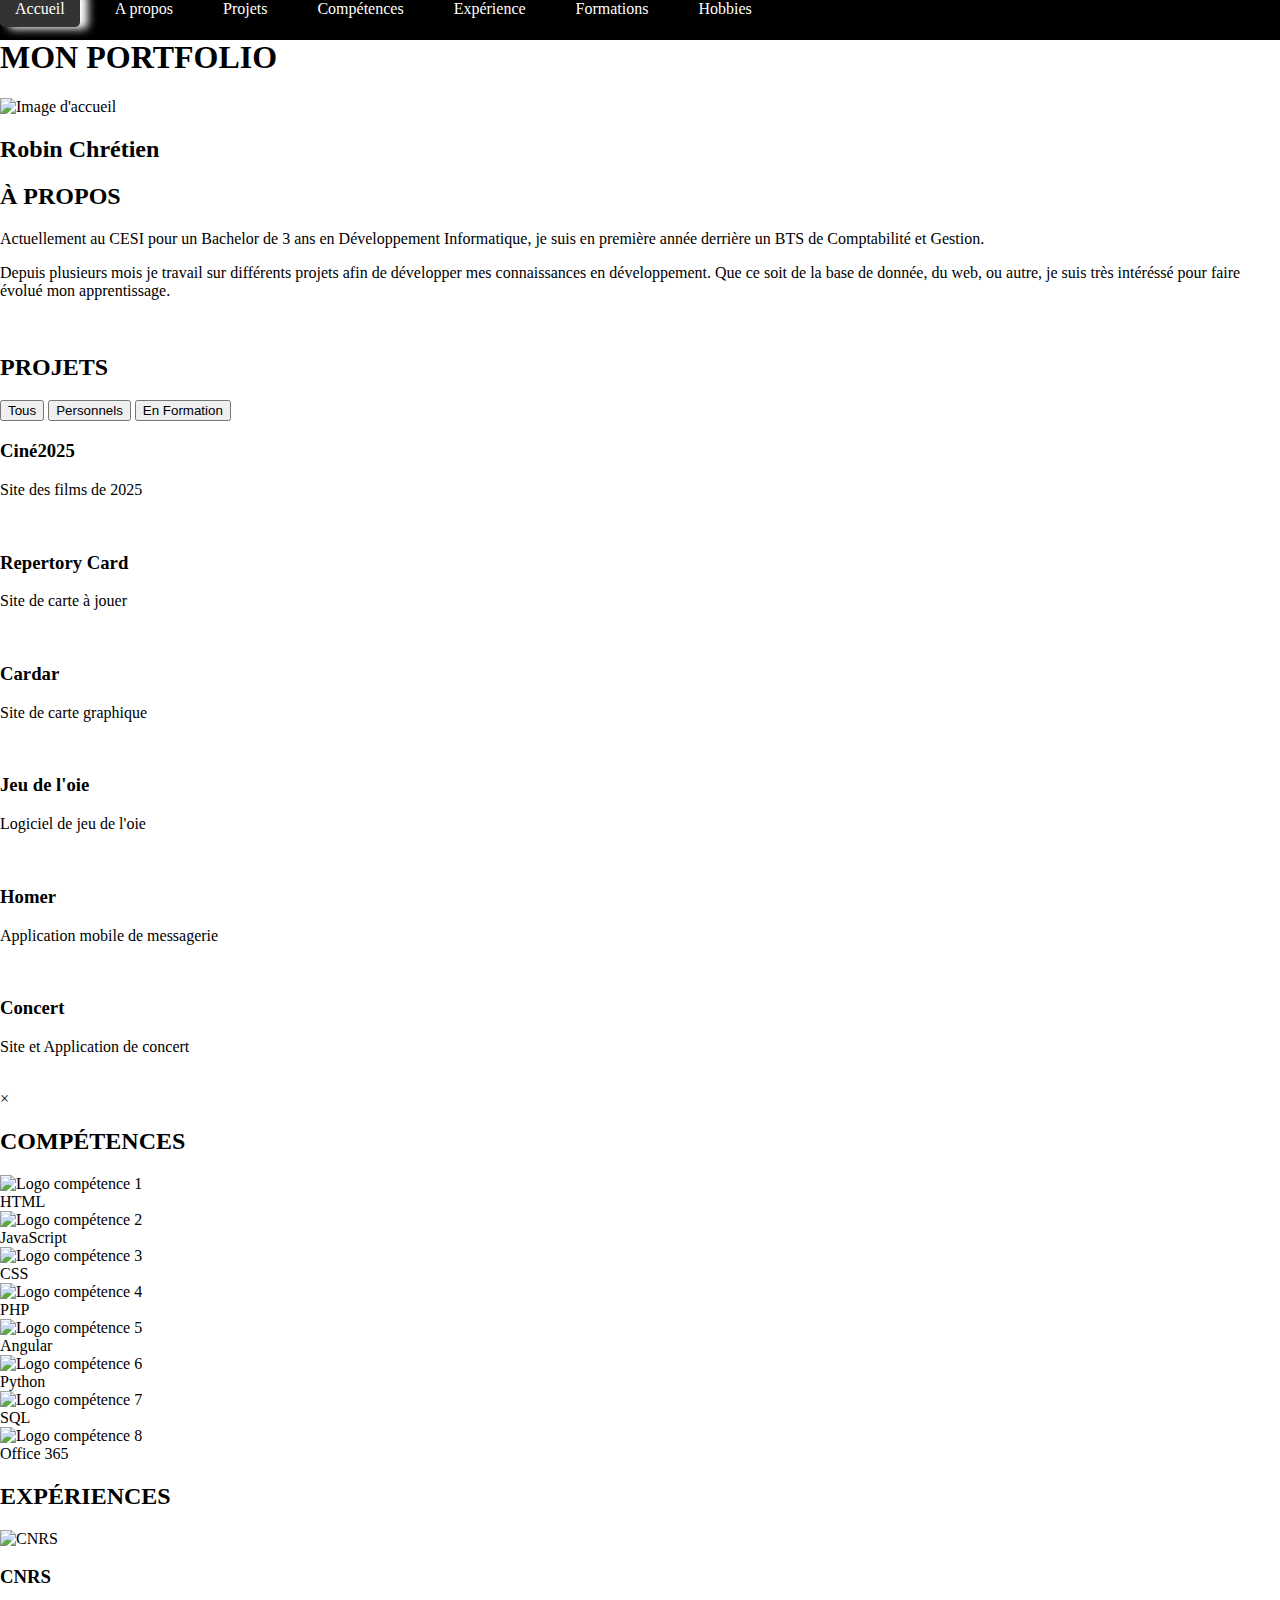
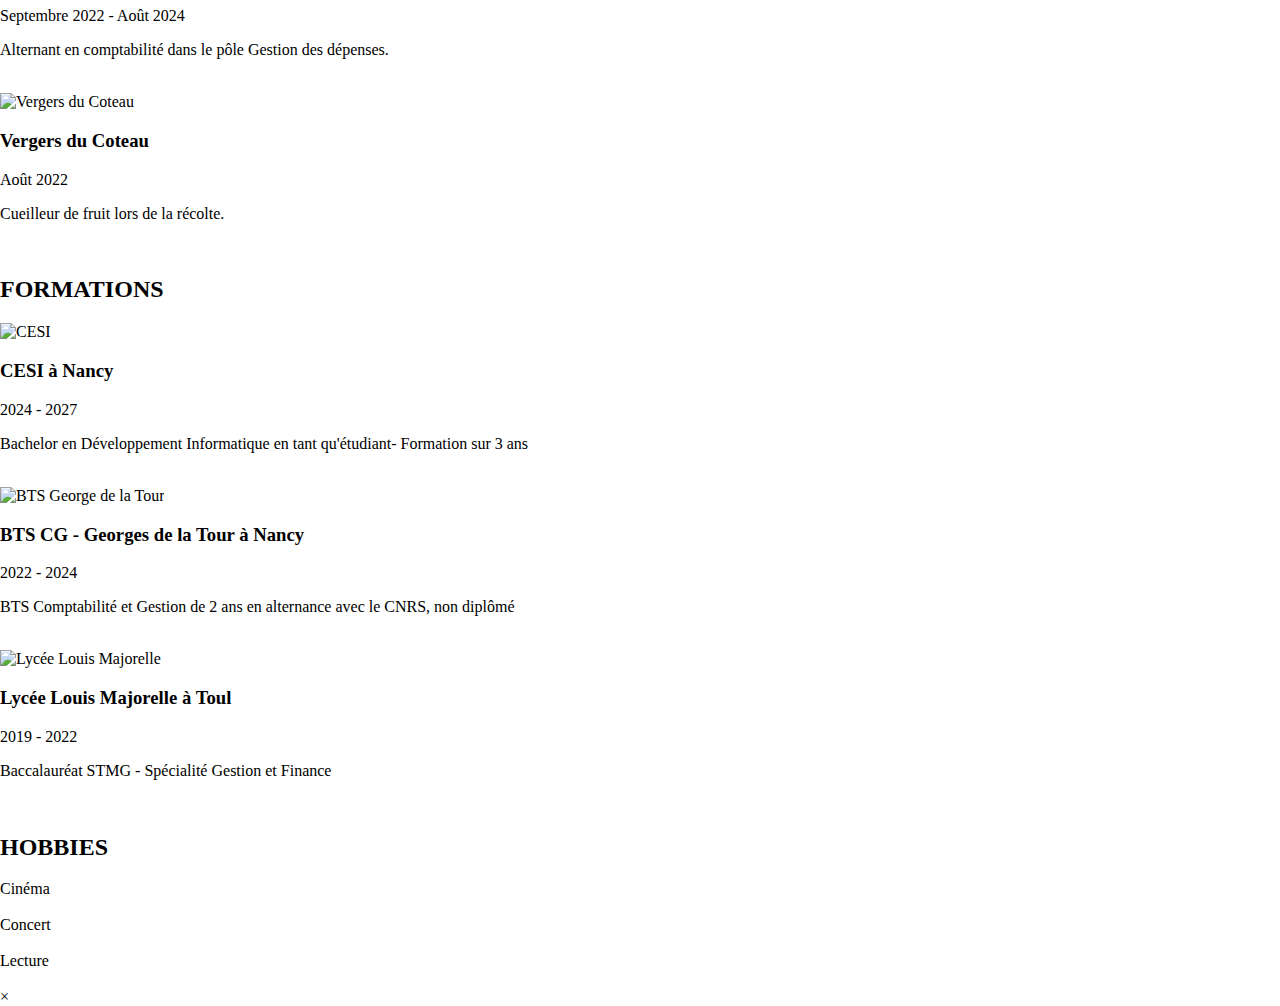
==== index.html @ ed2e54e8 "tentative de changement d'organisation" ====
<!DOCTYPE html>
<html>
<head>
  <title>Mon Portfolio</title>
  <link rel="stylesheet" href="Accueil.css">
  <link rel="preconnect" href="https://fonts.googleapis.com">
  <link rel="preconnect" href="https://fonts.gstatic.com" crossorigin>
  <link href="https://fonts.googleapis.com/css2?family=Sigmar&display=swap" rel="stylesheet">
  <link href="https://fonts.googleapis.com/css2?family=Dancing+Script:wght@400..700&family=Sigmar&display=swap" rel="stylesheet">
  <meta name="viewport" content="width=device-width, initial-scale=1.0">
</head>
<body>
  <div id="menuToggleButton">
    <img src="menu-icon.png" alt="Menu">
  </div>

  <nav class="menu">
    <ul class="menuNavigation">
      <li><a href="#accueil">Accueil</a></li>
      <li><a href="#apropos">A propos</a></li>
      <li><a href="#projets">Projets</a></li>
      <li><a href="#competences">Compétences</a></li>
      <li><a href="#experience">Expérience</a></li>
      <li><a href="#formations">Formations</a></li>
      <li><a href="#hobbies">Hobbies</a></li>
    </ul>
  </nav>

  <main>
    <!-- Section Accueil -->
    <section id="accueil" class="section-accueil">
      <div class="titre-section">
        <h1>MON PORTFOLIO</h1>
      </div>
      
      <div class="accueil-image-container">
        <img src="Accueilimage.jpg" alt="Image d'accueil" class="accueil-image">
      </div>
      
      <div class="accueil-nom">
        <h2>Robin Chrétien</h2>
      </div>
    </section>
    
    <div class="separateur"></div>

    <!-- Section À propos -->
    <section id="apropos" class="section-apropos">
      <div class="titre-section">
        <h2>À PROPOS</h2>
      </div>
      
      <div class="texte-presentation">
        <p>Actuellement au CESI pour un <span class="highlight">Bachelor de 3 ans en Développement Informatique</span>, je suis en première année derrière un BTS de Comptabilité et Gestion.</p>
        <p>Depuis plusieurs mois je travail sur différents projets afin de développer mes connaissances en développement. Que ce soit de la <span class="highlight">base de donnée, du web, ou autre</span>, je suis très intéréssé pour faire évolué mon apprentissage.</p>
      </div>
      
      <div class="boutons-container">
        <a href="CV_Robin_Chretien.pdf" class="bouton-action" target="_blank">Ouvir mon CV</a>
        <a href="https://www.linkedin.com/search/results/all/?fetchDeterministicClustersOnly=true&heroEntityKey=urn%3Ali%3Afsd_profile%3AACoAAEwbOx8BRAahkwp3pZ0SQIjGEGWv2br96fs&keywords=robin%20chretien&origin=RICH_QUERY_SUGGESTION&position=0&searchId=093dc2f8-5d32-4a95-a12c-59fcc0350b64&sid=*u)&spellCorrectionEnabled=false" class="bouton-action" target="_blank">LinkedIn</a>
        <a href="mailto:robin.chretien05@gmail.com" class="bouton-action">Envoyer un mail</a>
      </div>
    </section>

    <!-- Section Projets -->
    <section id="projets" class="section-projets">
      <div class="separateur"></div>
      
      <div class="titre-section">
        <h2>PROJETS</h2>
      </div>
      
      <div class="filtres-projets">
        <button class="filtre-btn active" data-filtre="tous">Tous</button>
        <button class="filtre-btn" data-filtre="personnels">Personnels</button>
        <button class="filtre-btn" data-filtre="formation">En Formation</button>
      </div>
      
      <div class="projets-container">
        <!-- Projet 1 - Personnel -->
        <div class="projets" data-type="personnels">
          <h3>Ciné2025</h3>
          <p>Site des films de 2025</p>
          <a href="#" class="voir-plus" data-projet="projet1">Voir plus <span class="fleche">→</span></a>
        </div>
        
        <!-- Projet 2 - Personnel -->
        <div class="projets" data-type="personnels">
          <h3>Repertory Card</h3>
          <p>Site de carte à jouer</p>
          <a href="#" class="voir-plus" data-projet="projet2">Voir plus <span class="fleche">→</span></a>
        </div>
        
        <!-- Projet 3 - Formation -->
        <div class="projets" data-type="formation">
          <h3>Cardar</h3>
          <p>Site de carte graphique</p>
          <a href="#" class="voir-plus" data-projet="projet3">Voir plus <span class="fleche">→</span></a>
        </div>
        
        <!-- Projet 4 - Formation -->
        <div class="projets" data-type="formation">
          <h3>Jeu de l'oie</h3>
          <p>Logiciel de jeu de l'oie</p>
          <a href="#" class="voir-plus" data-projet="projet4">Voir plus <span class="fleche">→</span></a>
        </div>
        
        <!-- Projet 5 - Formation -->
        <div class="projets" data-type="formation">
          <h3>Homer</h3>
          <p>Application mobile de messagerie</p>
          <a href="#" class="voir-plus" data-projet="projet5">Voir plus <span class="fleche">→</span></a>
        </div>

        <!-- Projet 6 - Formation -->
        <div class="projets" data-type="formation">
          <h3>Concert</h3>
          <p>Site et Application de concert</p>
          <a href="#" class="voir-plus" data-projet="projet6">Voir plus <span class="fleche">→</span></a>
        </div>

      </div>

      <!-- Modal pour les détails des projets -->
      <div id="projet-modal" class="modal">
        <div class="modal-content">
          <span class="close-modal">&times;</span>
          <div id="projet-details">
            <!-- Le contenu sera injecté dynamiquement par JavaScript -->
          </div>
        </div>
      </div>
    </section>
    
    <!-- Section Compétences -->
    <section id="competences" class="section-competences">
      <div class="separateur"></div>
      
      <div class="titre-section">
        <h2>COMPÉTENCES</h2>
      </div>
      
      <div class="competences-container">
        <div class="competences-grid">
          <!-- Première ligne -->
          <div class="competence-item">
            <div class="competence-logo">
              <!-- Image à remplacer -->
              <img src="HTML.png" alt="Logo compétence 1">
            </div>
            <div class="competence-titre">HTML</div>
          </div>
          
          <div class="competence-item">
            <div class="competence-logo">
              <!-- Image à remplacer -->
              <img src="JavaScript.png" alt="Logo compétence 2">
            </div>
            <div class="competence-titre">JavaScript</div>
          </div>
          
          <div class="competence-item">
            <div class="competence-logo">
              <!-- Image à remplacer -->
              <img src="CSS.png" alt="Logo compétence 3">
            </div>
            <div class="competence-titre">CSS</div>
          </div>
          
          <div class="competence-item">
            <div class="competence-logo">
              <!-- Image à remplacer -->
              <img src="PHP.png" alt="Logo compétence 4">
            </div>
            <div class="competence-titre">PHP</div>
          </div>
          
          <!-- Deuxième ligne -->
          <div class="competence-item">
            <div class="competence-logo">
              <!-- Image à remplacer -->
              <img src="Angular.png" alt="Logo compétence 5">
            </div>
            <div class="competence-titre">Angular</div>
          </div>
          
          <div class="competence-item">
            <div class="competence-logo">
              <!-- Image à remplacer -->
              <img src="Python.png" alt="Logo compétence 6">
            </div>
            <div class="competence-titre">Python</div>
          </div>
          
          <div class="competence-item">
            <div class="competence-logo">
              <!-- Image à remplacer -->
              <img src="SQL.png" alt="Logo compétence 7">
            </div>
            <div class="competence-titre">SQL</div>
          </div>
          
          <div class="competence-item">
            <div class="competence-logo">
              <!-- Image à remplacer -->
              <img src="Office365.png" alt="Logo compétence 8">
            </div>
            <div class="competence-titre">Office 365</div>
          </div>
        </div>
      </div>
    </section>
    
    <!-- Section Expériences -->
    <section id="experience" class="section-experience">
      <div class="separateur"></div>
      
      <div class="titre-section">
        <h2>EXPÉRIENCES</h2>
      </div>
      
      <div class="experiences-container">
        <!-- Expérience 1 - CNRS -->
        <div class="experience-card">
          <div class="experience-image">
            <img src="CNRS.jpg" alt="CNRS">
          </div>
          <div class="experience-content">
            <h3>CNRS</h3>
            <p class="experience-date">Septembre 2022 - Août 2024</p>
            <p class="experience-description">Alternant en comptabilité dans le pôle Gestion des dépenses.</p>
            <a href="https://www.cnrs.fr/" class="experience-link" target="_blank">Lien</a>
          </div>
        </div>
        
        <!-- Expérience 2 - Vergers du Coteau -->
        <div class="experience-card">
          <div class="experience-image">
            <img src="VergersDuCoteau.jpg" alt="Vergers du Coteau">
          </div>
          <div class="experience-content">
            <h3>Vergers du Coteau</h3>
            <p class="experience-date">Août 2022</p>
            <p class="experience-description">Cueilleur de fruit lors de la récolte.</p>
            <a href="https://vergers-du-coteau.fr/" class="experience-link" target="_blank">Lien</a>
          </div>
        </div>
      </div>
    </section>

    <!-- Section Formations -->
    <section id="formations" class="section-formations">
      <div class="separateur"></div>
      
      <div class="titre-section">
        <h2>FORMATIONS</h2>
      </div>
      
      <div class="formations-container">
        <!-- Formation 1 - CESI -->
        <div class="formation-card">
          <div class="formation-image">
            <img src="CESI.png" alt="CESI">
          </div>
          <div class="formation-content">
            <h3>CESI à Nancy</h3>
            <p class="formation-date">2024 - 2027</p>
            <p class="formation-description">Bachelor en Développement Informatique en tant qu'étudiant- Formation sur 3 ans</p>
            <a href="https://www.cesi.fr/" class="formation-link" target="_blank">Lien</a>
          </div>
        </div>
        
        <!-- Formation 2 - BTS George de la Tour -->
        <div class="formation-card">
          <div class="formation-image">
            <img src="BTSCG.png" alt="BTS George de la Tour">
          </div>
          <div class="formation-content">
            <h3>BTS CG - Georges de la Tour à Nancy</h3>
            <p class="formation-date">2022 - 2024</p>
            <p class="formation-description">BTS Comptabilité et Gestion de 2 ans en alternance avec le CNRS, non diplômé</p>
            <a href="https://www.georges-delatour-nancy.fr/" class="formation-link" target="_blank">Lien</a>
          </div>
        </div>
        
        <!-- Formation 3 - Lycée Louis Majorelle -->
        <div class="formation-card">
          <div class="formation-image">
            <img src="Lycée.jpg" alt="Lycée Louis Majorelle">
          </div>
          <div class="formation-content">
            <h3>Lycée Louis Majorelle à Toul</h3>
            <p class="formation-date">2019 - 2022</p>
            <p class="formation-description">Baccalauréat STMG - Spécialité Gestion et Finance</p>
            <a href="https://lyc-majorelle.monbureaunumerique.fr/" class="formation-link" target="_blank">Lien</a>
          </div>
        </div>
      </div>
    </section>
    
    <!-- Section Hobbies -->
    <section id="hobbies" class="section-hobbies">
      <div class="separateur"></div>
      
      <div class="titre-section">
        <h2>HOBBIES</h2>
      </div>
      
      <div class="hobbies-container">
        <!-- Hobby 1 - Cinéma -->
        <div class="hobby-card">
          <div class="hobby-title">Cinéma</div>
          <a href="#" class="voir-plus" data-hobby="cinema">Voir plus <span class="fleche">→</span></a>
        </div>
        
        <!-- Hobby 2 - Concert -->
        <div class="hobby-card">
          <div class="hobby-title">Concert</div>
          <a href="#" class="voir-plus" data-hobby="concert">Voir plus <span class="fleche">→</span></a>
        </div>
        
        <!-- Hobby 3 - Lecture -->
        <div class="hobby-card">
          <div class="hobby-title">Lecture</div>
          <a href="#" class="voir-plus" data-hobby="lecture">Voir plus <span class="fleche">→</span></a>
        </div>
      </div>
      
      <!-- Modal pour les détails des hobbies -->
      <div id="hobby-modal" class="modal">
        <div class="modal-content">
          <span class="close-modal">&times;</span>
          <div id="hobby-details">
            <!-- Le contenu sera injecté dynamiquement par JavaScript -->
          </div>
        </div>
      </div>
    </section>
  </main>

  <script>
    document.addEventListener('DOMContentLoaded', function() {
      // Menu toggle
      const menu = document.querySelector('.menu');
      const menuToggleButton = document.getElementById('menuToggleButton');
      const body = document.querySelector('body');
      const menuLinks = document.querySelectorAll('.menuNavigation a');

      // État initial - menu fermé sur mobile
      if (window.innerWidth <= 768) {
        menu.classList.add('collapsed');
        body.classList.add('menu-collapsed');
      }

      // Toggle du menu
      menuToggleButton.addEventListener('click', function() {
        menu.classList.toggle('collapsed');
        body.classList.toggle('menu-collapsed');
      });
      
      // Fermer le menu quand on clique sur un lien (uniquement sur mobile)
      menuLinks.forEach(link => {
        link.addEventListener('click', function() {
          if (window.innerWidth <= 768) {
            menu.classList.add('collapsed');
            body.classList.add('menu-collapsed');
          }
        });
      });
      
      // Fermer le menu quand on clique en dehors (uniquement sur mobile)
      document.addEventListener('click', function(event) {
        const isClickInsideMenu = menu.contains(event.target);
        const isClickOnButton = menuToggleButton.contains(event.target);
        
        if (!isClickInsideMenu && !isClickOnButton && !menu.classList.contains('collapsed') && window.innerWidth <= 768) {
          menu.classList.add('collapsed');
          body.classList.add('menu-collapsed');
        }
      });
      
      // Gestion de la taille de l'écran
      window.addEventListener('resize', function() {
        if (window.innerWidth <= 768) {
          // Sur mobile, garder le menu fermé par défaut
          menu.classList.add('collapsed');
          body.classList.add('menu-collapsed');
        } else {
          // Sur desktop, ouvrir le menu par défaut
          menu.classList.remove('collapsed');
          body.classList.remove('menu-collapsed');
        }
      });
      
      // Gestion des filtres de projets
      const filtresBtns = document.querySelectorAll('.filtre-btn');
      const projetCards = document.querySelectorAll('.projets');
      
      filtresBtns.forEach(btn => {
        btn.addEventListener('click', function() {
          // Retirer la classe active de tous les boutons
          filtresBtns.forEach(btn => btn.classList.remove('active'));
          
          // Ajouter la classe active au bouton cliqué
          this.classList.add('active');
          
          // Filtrer les projets
          const filtre = this.dataset.filtre;
          
          // Afficher/masquer les projets selon le filtre
          projetCards.forEach(card => {
            if (filtre === 'tous') {
              card.style.display = 'block';
            } else {
              if (card.dataset.type === filtre) {
                card.style.display = 'block';
              } else {
                card.style.display = 'none';
              }
            }
          });
        });
      });
      
      // Gestion de la modal pour les détails des projets
      const projetModal = document.getElementById('projet-modal');
      const projetDetails = document.getElementById('projet-details');
      const projetCloseModal = projetModal.querySelector('.close-modal');
      const voirPlusBtns = document.querySelectorAll('.voir-plus[data-projet]');
      
      // Données des projets
      const projetsData = {
        projet1: {
          titre: "Ciné2025",
          description: "Développement d'un site web sur les films les plus attendus de 2025.",
          date: "Janvier 2025 - Aujourd'hui",
          technologies: ["HTML", "CSS", "JavaScript"],
          taches: [
            "Développement d'un site avec HTML",
            "Mise en place du style du site avec CSS",
            "Utilisation des tableaux, formulaires, et barre de recherches en HTML et JS"
          ]
        },
        projet2: {
          titre: "Repertory Card",
          description: "Création d'un site web de référence pour cartes de collection.",
          date: "Fevrier 2025 - Aujourd'hui",
          technologies: ["Angular","HTML", "CSS", "JavaScript"],
          taches: [
            "Développement d'un site web en Angular",
            "Création de visuel de carte",
          ]
        },
        projet3: {
          titre: "Cardar",
          description: "Développement d'un site de référence de carte graphique.",
          date: "Décembre 2024 - Fevrier 2025",
          technologies: ["SQL","HTML", "CSS", "JavaScript", "NoteJS"],
          taches: [
            "Développement d'un site web avec HTML",
            "Intégration d'une base de donnée SSMS",
            "Récupération de données pour 3000 cartes graphiques",
            "Présentation du projet"
          ]
        },
        projet4: {
          titre: "Jeu de l'oie",
          description: "Création du jeu de l'oie en Python.",
          date: "Octobre 2024 - Décembre 2024",
          technologies: ["Python", "JSON"],
          taches: [
            "Développement d'un jeu Python",
            "Création d'un plateau de jeu avec Tkinter",
            "Intégration d'un algorithme",
            "Présentation du projet"
          ]
        },
        projet5: {
          titre: "Homer",
          description: "Création d'une application mobile de messagerie instantanée.",
          date: "Décembre 2024 - Aujourd'hui",
          technologies: ["Flutter", "PHP", "Python", "TypeScript", "Slim Framework", "Hono"],
          taches: [
            "Conception d'une application mobile",
            "Développement du Back-End et du Front-End",
            "Mise en place de schémas d'analyse",
            "Organisation du groupe du projet et Présentation"
          ]
        },
        projet6: {
          titre: "Concert",
          description: "Création d'un site web et d'une application mobile de communication sur les concerts.",
          date: "Décembre 2024 - Aujourd'hui",
          technologies: ["Flutter", "PHP", "Python", "TypeScript", "Slim Framework", "Hono"],
          taches: [
            "Création d'un site web",
            "Conception d'une application mobile",
            "Développement du Back-End et du Front-End",
            "Mise en place de schémas d'analyse",
            "Organisation du groupe du projet et Présentation"
          ]
        }
      };
      
      // Ouvrir la modal avec les détails du projet
      voirPlusBtns.forEach(btn => {
        btn.addEventListener('click', function(e) {
          e.preventDefault();
          const projetId = this.dataset.projet;
          const projet = projetsData[projetId];
          
          if (projet) {
            // Construire le contenu HTML pour les détails du projet
            let technologiesHTML = '';
            projet.technologies.forEach(tech => {
              technologiesHTML += `<span>${tech}</span>`;
            });
            
            let tachesHTML = '<ul>';
            projet.taches.forEach(tache => {
              tachesHTML += `<li>${tache}</li>`;
            });
            tachesHTML += '</ul>';
            
            // Injecter le HTML dans la modal
            projetDetails.innerHTML = `
              <h3>${projet.titre}</h3>
              <p class="projet-date">${projet.date}</p>
              <p class="projet-description">${projet.description}</p>
              <h4>Tâches réalisées:</h4>
              ${tachesHTML}
              <div class="projet-technologies">
                <h4>Technologies utilisées:</h4>
                ${technologiesHTML}
              </div>
            `;
            
            // Afficher la modal
            projetModal.style.display = 'block';
          }
        });
      });
      
      // Fermer la modal des projets
      projetCloseModal.addEventListener('click', function() {
        projetModal.style.display = 'none';
      });
      
      // Gestion de la modal pour les détails des hobbies
      const hobbyModal = document.getElementById('hobby-modal');
      const hobbyDetails = document.getElementById('hobby-details');
      const hobbyCloseModal = hobbyModal.querySelector('.close-modal');
      const hobbyVoirPlusBtns = document.querySelectorAll('.voir-plus[data-hobby]');
      
      // Données des hobbies
      const hobbiesData = {
        cinema: {
          titre: "Cinéma",
          description: "Depuis petit, le cinéma a toujours été au cœur de ma vie et j'essaie toujours de mieux connaître cet endroit vaste.",
          favoris: [
            "Juré n°2 de Clint Eastwood",
            "Seven de David Fincher",
            "Bullet Train de David Leitch",
            "Once Upon a Time… in Hollywood de Quentin Tarantino",
            "Shutter Island de Martin Scorsese"
          ]
        },
        concert: {
          titre: "Concert",
          description: "Les concerts sont depuis peu ma source de liberté. Pouvoir voir et écouter de talentueux musiciens et chanteurs me fait vibrer.",
          favoris: [
            "Set It Off à Zurick en 2025",
            "Mass Hysteria à Nancy en 2024",
            "Julien Doré à Strasbourg en 2025",
            "Reaven à Maxéville en 2024",
            "Lenny Kravitz à Amneville en 2025"
          ]
        },
        lecture: {
          titre: "Lecture",
          description: "La lecture est quelque chose à part. C'est quelque chose de calme, reposant et en même temps débordant d'imagination, ce qui en fait un univers riche de mots très plaisant pour moi.",
          favoris: [
            "Je me manque de Adrien Vague à l'âme",
            "La ligne verte de Stephen King",
            "La planète des singes de Pierre Boulle",
            "Voyage au centre de la terre de Jules Verne",
            "Le Code de Cyrus North"
          ]
        }
      };
      
      // Ouvrir la modal avec les détails du hobby
      hobbyVoirPlusBtns.forEach(btn => {
        btn.addEventListener('click', function(e) {
          e.preventDefault();
          const hobbyId = this.dataset.hobby;
          const hobby = hobbiesData[hobbyId];
          
          if (hobby) {
            // Construire le contenu HTML pour les détails du hobby
            let favorisHTML = '<ul>';
            hobby.favoris.forEach(favori => {
              favorisHTML += `<li>${favori}</li>`;
            });
            favorisHTML += '</ul>';
            
            // Injecter le HTML dans la modal
            hobbyDetails.innerHTML = `
              <h3>${hobby.titre}</h3>
              <p class="hobby-description">${hobby.description}</p>
              <h4>Mes favoris:</h4>
              ${favorisHTML}
            `;
            
            // Afficher la modal
            hobbyModal.style.display = 'block';
          }
        });
      });
      
      // Fermer la modal des hobbies
      hobbyCloseModal.addEventListener('click', function() {
        hobbyModal.style.display = 'none';
      });
      
      // Fermer les modals si on clique en dehors du contenu
      window.addEventListener('click', function(e) {
        if (e.target === projetModal) {
          projetModal.style.display = 'none';
        }
        if (e.target === hobbyModal) {
          hobbyModal.style.display = 'none';
        }
      });
    });
  </script>

    <script>
        // Données du tableau

        var titleTable = ["Mois", "Jour", "Titre du film"]
        var data = [
        { "Mois": "Janvier", "Jour": "15", "Titre du film": "Wolf Man" },
        { "Mois": "Fevrier", "Jour": "12", "Titre du film": "Captain America: Brave New World" },
        { "Mois": "Mars", "Jour": "19", "Titre du film": "Blanche Neige" },
        { "Mois": "Avril", "Jour": "2", "Titre du film": "Minecraft, le film" },
        { "Mois": "Avril", "Jour": "16", "Titre du film": "Mickey 17" },
        { "Mois": "Avril", "Jour": "30", "Titre du film": "Thunderbolts" },
        { "Mois": "Mai", "Jour": "14", "Titre du film": "Destination Finale : Bloodlines" },
        { "Mois": "Mai", "Jour": "21", "Titre du film": "Lilo & Stitch" },
        { "Mois": "Mai", "Jour": "21", "Titre du film": "Mission Impossible : Dead Reckoning, partie 2" },
        { "Mois": "Mai", "Jour": "28", "Titre du film": "Karate Kid : Legends" },
        { "Mois": "Juin", "Jour": "4", "Titre du film": "Ballerina" },
        { "Mois": "Juin", "Jour": "11", "Titre du film": "Dragons" },
        { "Mois": "Juin", "Jour": "18", "Titre du film": "28 ans plus tard" },
        { "Mois": "Juin", "Jour": "18", "Titre du film": "Elio" },
        { "Mois": "Juillet", "Jour": "2", "Titre du film": "Jurassic World : Renaissance" },
        { "Mois": "Juillet", "Jour": "9", "Titre du film": "Superman" },
        { "Mois": "Juillet", "Jour": "16", "Titre du film": "Les Schtroumpfs" },
        { "Mois": "Juillet", "Jour": "23", "Titre du film": "Les Quatres Fantastiques" },
        { "Mois": "Juillet", "Jour": "23", "Titre du film": "Souviens-toi... l'été dernier" },
        { "Mois": "Octobre", "Jour": "1", "Titre du film": "Saw XI" },
        { "Mois": "Octobre", "Jour": "8", "Titre du film": "Tron : Ares" },
        { "Mois": "Octobre", "Jour": "22", "Titre du film": "Kaamelott - Deuxième volet (partie 1)" },
        { "Mois": "Novembre", "Jour": "5", "Titre du film": "Predator : Badlands" },
        { "Mois": "Novembre", "Jour": "12", "Titre du film": "Insaisissables 3" },
        { "Mois": "Novembre", "Jour": "19", "Titre du film": "The Running Man" },
        { "Mois": "Novembre", "Jour": "26", "Titre du film": "Zootopie 2" },
        { "Mois": "Novembre", "Jour": "26", "Titre du film": "Wicked Partie 2" },
        { "Mois": "Decembre", "Jour": "3", "Titre du film": "Five Nights at Freddy's 2" },
        { "Mois": "Decembre", "Jour": "17", "Titre du film": "Avatar : De feu et de cendre" },
        { "Mois": "Decembre", "Jour": "17", "Titre du film": "Bob l'éponge" }
    ];


        var table = new Table(titleTable, data);
        var searchTimeOut;

        document.getElementById("table").innerHTML 
        = table.consituteTable();

        document.getElementById("search").addEventListener("keyup", (event) => {

            if(clearTimeout(searchTimeOut));
            searchTimeOut = setTimeout(() => {
                console.log(event.target.value);
                let value = '';
                value = data.filter(value => value.nom.toLowerCase()
                .includes(event.target.value.toLowerCase()));

                if(value.length > 0){
                    table.setDataTable(value);
                    document.getElementById("table").innerHTML = table.consituteTable();
                }
            }, 500);
        })

    </script>
    
</body>
</html>
---- Accueil.css ----
.paragraphe{
    font-size:40px;
    color: purple
}

.containerFond{
    background-color: blue;
    border: 10px solid red;
    padding: 15px;
    margin-top: 50px;
}

body{
    margin: 0px;
    padding: 0px;
}

.menuNavigation {
    display: flex;
    list-style-type: none;
    padding: 0;
    margin: 0;
}

.menuNavigation li {
    margin-right: 20px;
}

.menuNavigation a {
    text-decoration: none;
    color: white;
    padding: 10px 15px;
    border-radius: 5px;
    transition: background-color 0.3s;
}

.menuNavigation a:hover {
    background-color: rgb(255, 255, 255, 0.2);
    box-shadow: white 8px 2px 8px 0;
}

.menu{
    position: fixed;
    background-color: rgb(125, 125, 125, 0.2);
    width:100%;
    height:40px;
    top: 0;
    transition: background-color 200ms linear;
}

.menu:hover{
    background-color: black;
}

a{
    text-decoration: none;
    color: white;
}

.texteBarre{
    text-align: center;
    border-bottom: 1px solid;
    line-height: 0.1px;
    width: 300px;
    margin-right: auto;
    margin-left: auto;
    padding-top: 50px;
}
nav > ul {
    display: flex;
    list-style-type: none;
}

nav > ul > li:first-child {
    color:red;
}

tr:nth-child(even){
    background-color: grey;
}

table {
    width: auto;
    max-width: 80%;
    margin: 0 auto;
    border-collapse: collapse;
    margin-bottom: 100px;
}


td, th {
    border: 1px solid black;
    padding: 8px;
}

td:nth-child(2) {
    text-align: center;
}

table td:nth-child(3) {
    max-width: 1000px;
    white-space: nowrap;
    overflow: hidden;
    text-overflow: ellipsis;
}
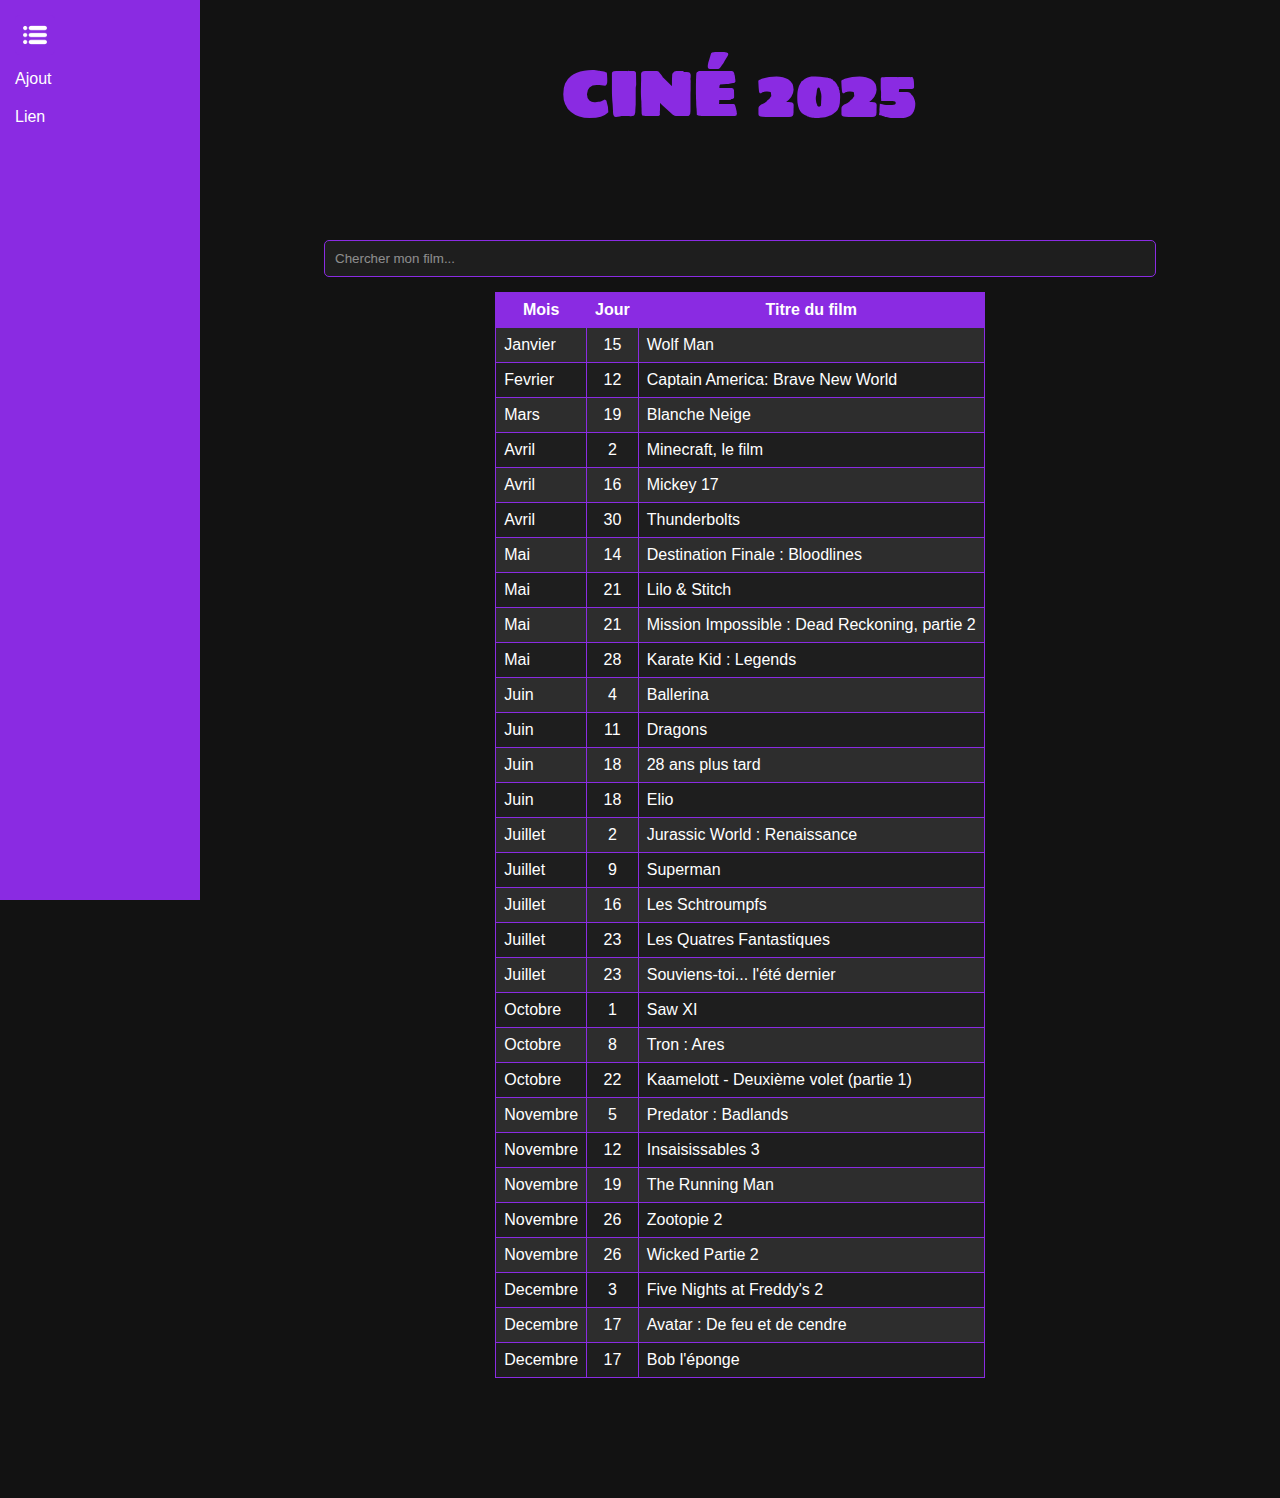
==== commit 5a18eb2a: "design et organisation" ====
--- a/index.html
+++ b/index.html
@@ -1,701 +1,99 @@
 <!DOCTYPE html>
-<html>
-<head>
-  <title>Mon Portfolio</title>
-  <link rel="stylesheet" href="Accueil.css">
-  <link rel="preconnect" href="https://fonts.googleapis.com">
-  <link rel="preconnect" href="https://fonts.gstatic.com" crossorigin>
-  <link href="https://fonts.googleapis.com/css2?family=Sigmar&display=swap" rel="stylesheet">
-  <link href="https://fonts.googleapis.com/css2?family=Dancing+Script:wght@400..700&family=Sigmar&display=swap" rel="stylesheet">
-  <meta name="viewport" content="width=device-width, initial-scale=1.0">
-</head>
-<body>
-  <div id="menuToggleButton">
-    <img src="menu-icon.png" alt="Menu">
-  </div>
+<html lang="fr">
+    <head>
+        <meta charset="utf-8">
+        <title>Accueil</title>
+        <link rel="stylesheet" href="./index.css">
+        <script src="Accueil.js"></script>
+        <link rel="preconnect" href="https://fonts.googleapis.com">
+        <link rel="preconnect" href="https://fonts.gstatic.com" crossorigin>
+        <link href="https://fonts.googleapis.com/css2?family=Sigmar&display=swap" rel="stylesheet">
+        <link href="https://fonts.googleapis.com/css2?family=Dancing+Script:wght@400..700&family=Sigmar&display=swap" rel="stylesheet">
+        <meta name="viewport" content="width=device-width, initial-scale=1.0">
+    </head>
 
-  <nav class="menu">
-    <ul class="menuNavigation">
-      <li><a href="#accueil">Accueil</a></li>
-      <li><a href="#apropos">A propos</a></li>
-      <li><a href="#projets">Projets</a></li>
-      <li><a href="#competences">Compétences</a></li>
-      <li><a href="#experience">Expérience</a></li>
-      <li><a href="#formations">Formations</a></li>
-      <li><a href="#hobbies">Hobbies</a></li>
-    </ul>
-  </nav>
-
-  <main>
-    <!-- Section Accueil -->
-    <section id="accueil" class="section-accueil">
-      <div class="titre-section">
-        <h1>MON PORTFOLIO</h1>
-      </div>
-      
-      <div class="accueil-image-container">
-        <img src="Accueilimage.jpg" alt="Image d'accueil" class="accueil-image">
-      </div>
-      
-      <div class="accueil-nom">
-        <h2>Robin Chrétien</h2>
-      </div>
-    </section>
-    
-    <div class="separateur"></div>
-
-    <!-- Section À propos -->
-    <section id="apropos" class="section-apropos">
-      <div class="titre-section">
-        <h2>À PROPOS</h2>
-      </div>
-      
-      <div class="texte-presentation">
-        <p>Actuellement au CESI pour un <span class="highlight">Bachelor de 3 ans en Développement Informatique</span>, je suis en première année derrière un BTS de Comptabilité et Gestion.</p>
-        <p>Depuis plusieurs mois je travail sur différents projets afin de développer mes connaissances en développement. Que ce soit de la <span class="highlight">base de donnée, du web, ou autre</span>, je suis très intéréssé pour faire évolué mon apprentissage.</p>
-      </div>
-      
-      <div class="boutons-container">
-        <a href="CV_Robin_Chretien.pdf" class="bouton-action" target="_blank">Ouvir mon CV</a>
-        <a href="https://www.linkedin.com/search/results/all/?fetchDeterministicClustersOnly=true&heroEntityKey=urn%3Ali%3Afsd_profile%3AACoAAEwbOx8BRAahkwp3pZ0SQIjGEGWv2br96fs&keywords=robin%20chretien&origin=RICH_QUERY_SUGGESTION&position=0&searchId=093dc2f8-5d32-4a95-a12c-59fcc0350b64&sid=*u)&spellCorrectionEnabled=false" class="bouton-action" target="_blank">LinkedIn</a>
-        <a href="mailto:robin.chretien05@gmail.com" class="bouton-action">Envoyer un mail</a>
-      </div>
-    </section>
-
-    <!-- Section Projets -->
-    <section id="projets" class="section-projets">
-      <div class="separateur"></div>
-      
-      <div class="titre-section">
-        <h2>PROJETS</h2>
-      </div>
-      
-      <div class="filtres-projets">
-        <button class="filtre-btn active" data-filtre="tous">Tous</button>
-        <button class="filtre-btn" data-filtre="personnels">Personnels</button>
-        <button class="filtre-btn" data-filtre="formation">En Formation</button>
-      </div>
-      
-      <div class="projets-container">
-        <!-- Projet 1 - Personnel -->
-        <div class="projets" data-type="personnels">
-          <h3>Ciné2025</h3>
-          <p>Site des films de 2025</p>
-          <a href="#" class="voir-plus" data-projet="projet1">Voir plus <span class="fleche">→</span></a>
-        </div>
-        
-        <!-- Projet 2 - Personnel -->
-        <div class="projets" data-type="personnels">
-          <h3>Repertory Card</h3>
-          <p>Site de carte à jouer</p>
-          <a href="#" class="voir-plus" data-projet="projet2">Voir plus <span class="fleche">→</span></a>
-        </div>
-        
-        <!-- Projet 3 - Formation -->
-        <div class="projets" data-type="formation">
-          <h3>Cardar</h3>
-          <p>Site de carte graphique</p>
-          <a href="#" class="voir-plus" data-projet="projet3">Voir plus <span class="fleche">→</span></a>
-        </div>
-        
-        <!-- Projet 4 - Formation -->
-        <div class="projets" data-type="formation">
-          <h3>Jeu de l'oie</h3>
-          <p>Logiciel de jeu de l'oie</p>
-          <a href="#" class="voir-plus" data-projet="projet4">Voir plus <span class="fleche">→</span></a>
-        </div>
-        
-        <!-- Projet 5 - Formation -->
-        <div class="projets" data-type="formation">
-          <h3>Homer</h3>
-          <p>Application mobile de messagerie</p>
-          <a href="#" class="voir-plus" data-projet="projet5">Voir plus <span class="fleche">→</span></a>
+    <body>
+        <div id="menuToggleButton">
+            <img src="menu-icon.png" alt="Menu">
         </div>
 
-        <!-- Projet 6 - Formation -->
-        <div class="projets" data-type="formation">
-          <h3>Concert</h3>
-          <p>Site et Application de concert</p>
-          <a href="#" class="voir-plus" data-projet="projet6">Voir plus <span class="fleche">→</span></a>
-        </div>
+        <nav class="menu">
+            <ul class="menuNavigation">
+                <li><a href="./Ajout/ajout.html">Ajout</a></li>
+                <li><a href="https://www.youtube.com/shorts/Qi_bGQa4Eow" target="_blank">Lien</a></li>
+            </ul>
+        </nav>
 
-      </div>
+        <main>
+            <section class="section-accueil">
+                <div class="titre-section">
+                    <h1>Ciné 2025</h1>
+                </div>
+            </section>
 
-      <!-- Modal pour les détails des projets -->
-      <div id="projet-modal" class="modal">
-        <div class="modal-content">
-          <span class="close-modal">&times;</span>
-          <div id="projet-details">
-            <!-- Le contenu sera injecté dynamiquement par JavaScript -->
-          </div>
-        </div>
-      </div>
-    </section>
-    
-    <!-- Section Compétences -->
-    <section id="competences" class="section-competences">
-      <div class="separateur"></div>
-      
-      <div class="titre-section">
-        <h2>COMPÉTENCES</h2>
-      </div>
-      
-      <div class="competences-container">
-        <div class="competences-grid">
-          <!-- Première ligne -->
-          <div class="competence-item">
-            <div class="competence-logo">
-              <!-- Image à remplacer -->
-              <img src="HTML.png" alt="Logo compétence 1">
+            <div>
+                <input placeholder="Chercher mon film..." id="search" type="search"/>
             </div>
-            <div class="competence-titre">HTML</div>
-          </div>
-          
-          <div class="competence-item">
-            <div class="competence-logo">
-              <!-- Image à remplacer -->
-              <img src="JavaScript.png" alt="Logo compétence 2">
+            
+            <div> 
+                <table id="table"></table>
             </div>
-            <div class="competence-titre">JavaScript</div>
-          </div>
-          
-          <div class="competence-item">
-            <div class="competence-logo">
-              <!-- Image à remplacer -->
-              <img src="CSS.png" alt="Logo compétence 3">
-            </div>
-            <div class="competence-titre">CSS</div>
-          </div>
-          
-          <div class="competence-item">
-            <div class="competence-logo">
-              <!-- Image à remplacer -->
-              <img src="PHP.png" alt="Logo compétence 4">
-            </div>
-            <div class="competence-titre">PHP</div>
-          </div>
-          
-          <!-- Deuxième ligne -->
-          <div class="competence-item">
-            <div class="competence-logo">
-              <!-- Image à remplacer -->
-              <img src="Angular.png" alt="Logo compétence 5">
-            </div>
-            <div class="competence-titre">Angular</div>
-          </div>
-          
-          <div class="competence-item">
-            <div class="competence-logo">
-              <!-- Image à remplacer -->
-              <img src="Python.png" alt="Logo compétence 6">
-            </div>
-            <div class="competence-titre">Python</div>
-          </div>
-          
-          <div class="competence-item">
-            <div class="competence-logo">
-              <!-- Image à remplacer -->
-              <img src="SQL.png" alt="Logo compétence 7">
-            </div>
-            <div class="competence-titre">SQL</div>
-          </div>
-          
-          <div class="competence-item">
-            <div class="competence-logo">
-              <!-- Image à remplacer -->
-              <img src="Office365.png" alt="Logo compétence 8">
-            </div>
-            <div class="competence-titre">Office 365</div>
-          </div>
-        </div>
-      </div>
-    </section>
-    
-    <!-- Section Expériences -->
-    <section id="experience" class="section-experience">
-      <div class="separateur"></div>
-      
-      <div class="titre-section">
-        <h2>EXPÉRIENCES</h2>
-      </div>
-      
-      <div class="experiences-container">
-        <!-- Expérience 1 - CNRS -->
-        <div class="experience-card">
-          <div class="experience-image">
-            <img src="CNRS.jpg" alt="CNRS">
-          </div>
-          <div class="experience-content">
-            <h3>CNRS</h3>
-            <p class="experience-date">Septembre 2022 - Août 2024</p>
-            <p class="experience-description">Alternant en comptabilité dans le pôle Gestion des dépenses.</p>
-            <a href="https://www.cnrs.fr/" class="experience-link" target="_blank">Lien</a>
-          </div>
-        </div>
-        
-        <!-- Expérience 2 - Vergers du Coteau -->
-        <div class="experience-card">
-          <div class="experience-image">
-            <img src="VergersDuCoteau.jpg" alt="Vergers du Coteau">
-          </div>
-          <div class="experience-content">
-            <h3>Vergers du Coteau</h3>
-            <p class="experience-date">Août 2022</p>
-            <p class="experience-description">Cueilleur de fruit lors de la récolte.</p>
-            <a href="https://vergers-du-coteau.fr/" class="experience-link" target="_blank">Lien</a>
-          </div>
-        </div>
-      </div>
-    </section>
+        </main>
 
-    <!-- Section Formations -->
-    <section id="formations" class="section-formations">
-      <div class="separateur"></div>
-      
-      <div class="titre-section">
-        <h2>FORMATIONS</h2>
-      </div>
-      
-      <div class="formations-container">
-        <!-- Formation 1 - CESI -->
-        <div class="formation-card">
-          <div class="formation-image">
-            <img src="CESI.png" alt="CESI">
-          </div>
-          <div class="formation-content">
-            <h3>CESI à Nancy</h3>
-            <p class="formation-date">2024 - 2027</p>
-            <p class="formation-description">Bachelor en Développement Informatique en tant qu'étudiant- Formation sur 3 ans</p>
-            <a href="https://www.cesi.fr/" class="formation-link" target="_blank">Lien</a>
-          </div>
-        </div>
-        
-        <!-- Formation 2 - BTS George de la Tour -->
-        <div class="formation-card">
-          <div class="formation-image">
-            <img src="BTSCG.png" alt="BTS George de la Tour">
-          </div>
-          <div class="formation-content">
-            <h3>BTS CG - Georges de la Tour à Nancy</h3>
-            <p class="formation-date">2022 - 2024</p>
-            <p class="formation-description">BTS Comptabilité et Gestion de 2 ans en alternance avec le CNRS, non diplômé</p>
-            <a href="https://www.georges-delatour-nancy.fr/" class="formation-link" target="_blank">Lien</a>
-          </div>
-        </div>
-        
-        <!-- Formation 3 - Lycée Louis Majorelle -->
-        <div class="formation-card">
-          <div class="formation-image">
-            <img src="Lycée.jpg" alt="Lycée Louis Majorelle">
-          </div>
-          <div class="formation-content">
-            <h3>Lycée Louis Majorelle à Toul</h3>
-            <p class="formation-date">2019 - 2022</p>
-            <p class="formation-description">Baccalauréat STMG - Spécialité Gestion et Finance</p>
-            <a href="https://lyc-majorelle.monbureaunumerique.fr/" class="formation-link" target="_blank">Lien</a>
-          </div>
-        </div>
-      </div>
-    </section>
-    
-    <!-- Section Hobbies -->
-    <section id="hobbies" class="section-hobbies">
-      <div class="separateur"></div>
-      
-      <div class="titre-section">
-        <h2>HOBBIES</h2>
-      </div>
-      
-      <div class="hobbies-container">
-        <!-- Hobby 1 - Cinéma -->
-        <div class="hobby-card">
-          <div class="hobby-title">Cinéma</div>
-          <a href="#" class="voir-plus" data-hobby="cinema">Voir plus <span class="fleche">→</span></a>
-        </div>
-        
-        <!-- Hobby 2 - Concert -->
-        <div class="hobby-card">
-          <div class="hobby-title">Concert</div>
-          <a href="#" class="voir-plus" data-hobby="concert">Voir plus <span class="fleche">→</span></a>
-        </div>
-        
-        <!-- Hobby 3 - Lecture -->
-        <div class="hobby-card">
-          <div class="hobby-title">Lecture</div>
-          <a href="#" class="voir-plus" data-hobby="lecture">Voir plus <span class="fleche">→</span></a>
-        </div>
-      </div>
-      
-      <!-- Modal pour les détails des hobbies -->
-      <div id="hobby-modal" class="modal">
-        <div class="modal-content">
-          <span class="close-modal">&times;</span>
-          <div id="hobby-details">
-            <!-- Le contenu sera injecté dynamiquement par JavaScript -->
-          </div>
-        </div>
-      </div>
-    </section>
-  </main>
+        <script>
+            document.addEventListener('DOMContentLoaded', function() {
+                // Menu toggle
+                const menu = document.querySelector('.menu');
+                const menuToggleButton = document.getElementById('menuToggleButton');
+                const body = document.querySelector('body');
+                const menuLinks = document.querySelectorAll('.menuNavigation a');
 
-  <script>
-    document.addEventListener('DOMContentLoaded', function() {
-      // Menu toggle
-      const menu = document.querySelector('.menu');
-      const menuToggleButton = document.getElementById('menuToggleButton');
-      const body = document.querySelector('body');
-      const menuLinks = document.querySelectorAll('.menuNavigation a');
+                // État initial - menu fermé sur mobile
+                if (window.innerWidth <= 768) {
+                    menu.classList.add('collapsed');
+                    body.classList.add('menu-collapsed');
+                }
 
-      // État initial - menu fermé sur mobile
-      if (window.innerWidth <= 768) {
-        menu.classList.add('collapsed');
-        body.classList.add('menu-collapsed');
-      }
-
-      // Toggle du menu
-      menuToggleButton.addEventListener('click', function() {
-        menu.classList.toggle('collapsed');
-        body.classList.toggle('menu-collapsed');
-      });
-      
-      // Fermer le menu quand on clique sur un lien (uniquement sur mobile)
-      menuLinks.forEach(link => {
-        link.addEventListener('click', function() {
-          if (window.innerWidth <= 768) {
-            menu.classList.add('collapsed');
-            body.classList.add('menu-collapsed');
-          }
-        });
-      });
-      
-      // Fermer le menu quand on clique en dehors (uniquement sur mobile)
-      document.addEventListener('click', function(event) {
-        const isClickInsideMenu = menu.contains(event.target);
-        const isClickOnButton = menuToggleButton.contains(event.target);
-        
-        if (!isClickInsideMenu && !isClickOnButton && !menu.classList.contains('collapsed') && window.innerWidth <= 768) {
-          menu.classList.add('collapsed');
-          body.classList.add('menu-collapsed');
-        }
-      });
-      
-      // Gestion de la taille de l'écran
-      window.addEventListener('resize', function() {
-        if (window.innerWidth <= 768) {
-          // Sur mobile, garder le menu fermé par défaut
-          menu.classList.add('collapsed');
-          body.classList.add('menu-collapsed');
-        } else {
-          // Sur desktop, ouvrir le menu par défaut
-          menu.classList.remove('collapsed');
-          body.classList.remove('menu-collapsed');
-        }
-      });
-      
-      // Gestion des filtres de projets
-      const filtresBtns = document.querySelectorAll('.filtre-btn');
-      const projetCards = document.querySelectorAll('.projets');
-      
-      filtresBtns.forEach(btn => {
-        btn.addEventListener('click', function() {
-          // Retirer la classe active de tous les boutons
-          filtresBtns.forEach(btn => btn.classList.remove('active'));
-          
-          // Ajouter la classe active au bouton cliqué
-          this.classList.add('active');
-          
-          // Filtrer les projets
-          const filtre = this.dataset.filtre;
-          
-          // Afficher/masquer les projets selon le filtre
-          projetCards.forEach(card => {
-            if (filtre === 'tous') {
-              card.style.display = 'block';
-            } else {
-              if (card.dataset.type === filtre) {
-                card.style.display = 'block';
-              } else {
-                card.style.display = 'none';
-              }
-            }
-          });
-        });
-      });
-      
-      // Gestion de la modal pour les détails des projets
-      const projetModal = document.getElementById('projet-modal');
-      const projetDetails = document.getElementById('projet-details');
-      const projetCloseModal = projetModal.querySelector('.close-modal');
-      const voirPlusBtns = document.querySelectorAll('.voir-plus[data-projet]');
-      
-      // Données des projets
-      const projetsData = {
-        projet1: {
-          titre: "Ciné2025",
-          description: "Développement d'un site web sur les films les plus attendus de 2025.",
-          date: "Janvier 2025 - Aujourd'hui",
-          technologies: ["HTML", "CSS", "JavaScript"],
-          taches: [
-            "Développement d'un site avec HTML",
-            "Mise en place du style du site avec CSS",
-            "Utilisation des tableaux, formulaires, et barre de recherches en HTML et JS"
-          ]
-        },
-        projet2: {
-          titre: "Repertory Card",
-          description: "Création d'un site web de référence pour cartes de collection.",
-          date: "Fevrier 2025 - Aujourd'hui",
-          technologies: ["Angular","HTML", "CSS", "JavaScript"],
-          taches: [
-            "Développement d'un site web en Angular",
-            "Création de visuel de carte",
-          ]
-        },
-        projet3: {
-          titre: "Cardar",
-          description: "Développement d'un site de référence de carte graphique.",
-          date: "Décembre 2024 - Fevrier 2025",
-          technologies: ["SQL","HTML", "CSS", "JavaScript", "NoteJS"],
-          taches: [
-            "Développement d'un site web avec HTML",
-            "Intégration d'une base de donnée SSMS",
-            "Récupération de données pour 3000 cartes graphiques",
-            "Présentation du projet"
-          ]
-        },
-        projet4: {
-          titre: "Jeu de l'oie",
-          description: "Création du jeu de l'oie en Python.",
-          date: "Octobre 2024 - Décembre 2024",
-          technologies: ["Python", "JSON"],
-          taches: [
-            "Développement d'un jeu Python",
-            "Création d'un plateau de jeu avec Tkinter",
-            "Intégration d'un algorithme",
-            "Présentation du projet"
-          ]
-        },
-        projet5: {
-          titre: "Homer",
-          description: "Création d'une application mobile de messagerie instantanée.",
-          date: "Décembre 2024 - Aujourd'hui",
-          technologies: ["Flutter", "PHP", "Python", "TypeScript", "Slim Framework", "Hono"],
-          taches: [
-            "Conception d'une application mobile",
-            "Développement du Back-End et du Front-End",
-            "Mise en place de schémas d'analyse",
-            "Organisation du groupe du projet et Présentation"
-          ]
-        },
-        projet6: {
-          titre: "Concert",
-          description: "Création d'un site web et d'une application mobile de communication sur les concerts.",
-          date: "Décembre 2024 - Aujourd'hui",
-          technologies: ["Flutter", "PHP", "Python", "TypeScript", "Slim Framework", "Hono"],
-          taches: [
-            "Création d'un site web",
-            "Conception d'une application mobile",
-            "Développement du Back-End et du Front-End",
-            "Mise en place de schémas d'analyse",
-            "Organisation du groupe du projet et Présentation"
-          ]
-        }
-      };
-      
-      // Ouvrir la modal avec les détails du projet
-      voirPlusBtns.forEach(btn => {
-        btn.addEventListener('click', function(e) {
-          e.preventDefault();
-          const projetId = this.dataset.projet;
-          const projet = projetsData[projetId];
-          
-          if (projet) {
-            // Construire le contenu HTML pour les détails du projet
-            let technologiesHTML = '';
-            projet.technologies.forEach(tech => {
-              technologiesHTML += `<span>${tech}</span>`;
+                // Toggle du menu
+                menuToggleButton.addEventListener('click', function() {
+                    menu.classList.toggle('collapsed');
+                    body.classList.toggle('menu-collapsed');
+                });
+                
+                // Fermer le menu quand on clique sur un lien (uniquement sur mobile)
+                menuLinks.forEach(link => {
+                    link.addEventListener('click', function() {
+                        if (window.innerWidth <= 768) {
+                            menu.classList.add('collapsed');
+                            body.classList.add('menu-collapsed');
+                        }
+                    });
+                });
+                
+                // Fermer le menu quand on clique en dehors (uniquement sur mobile)
+                document.addEventListener('click', function(event) {
+                    const isClickInsideMenu = menu.contains(event.target);
+                    const isClickOnButton = menuToggleButton.contains(event.target);
+                    
+                    if (!isClickInsideMenu && !isClickOnButton && !menu.classList.contains('collapsed') && window.innerWidth <= 768) {
+                        menu.classList.add('collapsed');
+                        body.classList.add('menu-collapsed');
+                    }
+                });
+                
+                // Gestion de la taille de l'écran
+                window.addEventListener('resize', function() {
+                    if (window.innerWidth <= 768) {
+                        // Sur mobile, garder le menu fermé par défaut
+                        menu.classList.add('collapsed');
+                        body.classList.add('menu-collapsed');
+                    } else {
+                        // Sur desktop, ouvrir le menu par défaut
+                        menu.classList.remove('collapsed');
+                        body.classList.remove('menu-collapsed');
+                    }
+                });
             });
-            
-            let tachesHTML = '<ul>';
-            projet.taches.forEach(tache => {
-              tachesHTML += `<li>${tache}</li>`;
-            });
-            tachesHTML += '</ul>';
-            
-            // Injecter le HTML dans la modal
-            projetDetails.innerHTML = `
-              <h3>${projet.titre}</h3>
-              <p class="projet-date">${projet.date}</p>
-              <p class="projet-description">${projet.description}</p>
-              <h4>Tâches réalisées:</h4>
-              ${tachesHTML}
-              <div class="projet-technologies">
-                <h4>Technologies utilisées:</h4>
-                ${technologiesHTML}
-              </div>
-            `;
-            
-            // Afficher la modal
-            projetModal.style.display = 'block';
-          }
-        });
-      });
-      
-      // Fermer la modal des projets
-      projetCloseModal.addEventListener('click', function() {
-        projetModal.style.display = 'none';
-      });
-      
-      // Gestion de la modal pour les détails des hobbies
-      const hobbyModal = document.getElementById('hobby-modal');
-      const hobbyDetails = document.getElementById('hobby-details');
-      const hobbyCloseModal = hobbyModal.querySelector('.close-modal');
-      const hobbyVoirPlusBtns = document.querySelectorAll('.voir-plus[data-hobby]');
-      
-      // Données des hobbies
-      const hobbiesData = {
-        cinema: {
-          titre: "Cinéma",
-          description: "Depuis petit, le cinéma a toujours été au cœur de ma vie et j'essaie toujours de mieux connaître cet endroit vaste.",
-          favoris: [
-            "Juré n°2 de Clint Eastwood",
-            "Seven de David Fincher",
-            "Bullet Train de David Leitch",
-            "Once Upon a Time… in Hollywood de Quentin Tarantino",
-            "Shutter Island de Martin Scorsese"
-          ]
-        },
-        concert: {
-          titre: "Concert",
-          description: "Les concerts sont depuis peu ma source de liberté. Pouvoir voir et écouter de talentueux musiciens et chanteurs me fait vibrer.",
-          favoris: [
-            "Set It Off à Zurick en 2025",
-            "Mass Hysteria à Nancy en 2024",
-            "Julien Doré à Strasbourg en 2025",
-            "Reaven à Maxéville en 2024",
-            "Lenny Kravitz à Amneville en 2025"
-          ]
-        },
-        lecture: {
-          titre: "Lecture",
-          description: "La lecture est quelque chose à part. C'est quelque chose de calme, reposant et en même temps débordant d'imagination, ce qui en fait un univers riche de mots très plaisant pour moi.",
-          favoris: [
-            "Je me manque de Adrien Vague à l'âme",
-            "La ligne verte de Stephen King",
-            "La planète des singes de Pierre Boulle",
-            "Voyage au centre de la terre de Jules Verne",
-            "Le Code de Cyrus North"
-          ]
-        }
-      };
-      
-      // Ouvrir la modal avec les détails du hobby
-      hobbyVoirPlusBtns.forEach(btn => {
-        btn.addEventListener('click', function(e) {
-          e.preventDefault();
-          const hobbyId = this.dataset.hobby;
-          const hobby = hobbiesData[hobbyId];
-          
-          if (hobby) {
-            // Construire le contenu HTML pour les détails du hobby
-            let favorisHTML = '<ul>';
-            hobby.favoris.forEach(favori => {
-              favorisHTML += `<li>${favori}</li>`;
-            });
-            favorisHTML += '</ul>';
-            
-            // Injecter le HTML dans la modal
-            hobbyDetails.innerHTML = `
-              <h3>${hobby.titre}</h3>
-              <p class="hobby-description">${hobby.description}</p>
-              <h4>Mes favoris:</h4>
-              ${favorisHTML}
-            `;
-            
-            // Afficher la modal
-            hobbyModal.style.display = 'block';
-          }
-        });
-      });
-      
-      // Fermer la modal des hobbies
-      hobbyCloseModal.addEventListener('click', function() {
-        hobbyModal.style.display = 'none';
-      });
-      
-      // Fermer les modals si on clique en dehors du contenu
-      window.addEventListener('click', function(e) {
-        if (e.target === projetModal) {
-          projetModal.style.display = 'none';
-        }
-        if (e.target === hobbyModal) {
-          hobbyModal.style.display = 'none';
-        }
-      });
-    });
-  </script>
-
-    <script>
-        // Données du tableau
-
-        var titleTable = ["Mois", "Jour", "Titre du film"]
-        var data = [
-        { "Mois": "Janvier", "Jour": "15", "Titre du film": "Wolf Man" },
-        { "Mois": "Fevrier", "Jour": "12", "Titre du film": "Captain America: Brave New World" },
-        { "Mois": "Mars", "Jour": "19", "Titre du film": "Blanche Neige" },
-        { "Mois": "Avril", "Jour": "2", "Titre du film": "Minecraft, le film" },
-        { "Mois": "Avril", "Jour": "16", "Titre du film": "Mickey 17" },
-        { "Mois": "Avril", "Jour": "30", "Titre du film": "Thunderbolts" },
-        { "Mois": "Mai", "Jour": "14", "Titre du film": "Destination Finale : Bloodlines" },
-        { "Mois": "Mai", "Jour": "21", "Titre du film": "Lilo & Stitch" },
-        { "Mois": "Mai", "Jour": "21", "Titre du film": "Mission Impossible : Dead Reckoning, partie 2" },
-        { "Mois": "Mai", "Jour": "28", "Titre du film": "Karate Kid : Legends" },
-        { "Mois": "Juin", "Jour": "4", "Titre du film": "Ballerina" },
-        { "Mois": "Juin", "Jour": "11", "Titre du film": "Dragons" },
-        { "Mois": "Juin", "Jour": "18", "Titre du film": "28 ans plus tard" },
-        { "Mois": "Juin", "Jour": "18", "Titre du film": "Elio" },
-        { "Mois": "Juillet", "Jour": "2", "Titre du film": "Jurassic World : Renaissance" },
-        { "Mois": "Juillet", "Jour": "9", "Titre du film": "Superman" },
-        { "Mois": "Juillet", "Jour": "16", "Titre du film": "Les Schtroumpfs" },
-        { "Mois": "Juillet", "Jour": "23", "Titre du film": "Les Quatres Fantastiques" },
-        { "Mois": "Juillet", "Jour": "23", "Titre du film": "Souviens-toi... l'été dernier" },
-        { "Mois": "Octobre", "Jour": "1", "Titre du film": "Saw XI" },
-        { "Mois": "Octobre", "Jour": "8", "Titre du film": "Tron : Ares" },
-        { "Mois": "Octobre", "Jour": "22", "Titre du film": "Kaamelott - Deuxième volet (partie 1)" },
-        { "Mois": "Novembre", "Jour": "5", "Titre du film": "Predator : Badlands" },
-        { "Mois": "Novembre", "Jour": "12", "Titre du film": "Insaisissables 3" },
-        { "Mois": "Novembre", "Jour": "19", "Titre du film": "The Running Man" },
-        { "Mois": "Novembre", "Jour": "26", "Titre du film": "Zootopie 2" },
-        { "Mois": "Novembre", "Jour": "26", "Titre du film": "Wicked Partie 2" },
-        { "Mois": "Decembre", "Jour": "3", "Titre du film": "Five Nights at Freddy's 2" },
-        { "Mois": "Decembre", "Jour": "17", "Titre du film": "Avatar : De feu et de cendre" },
-        { "Mois": "Decembre", "Jour": "17", "Titre du film": "Bob l'éponge" }
-    ];
-
-
-        var table = new Table(titleTable, data);
-        var searchTimeOut;
-
-        document.getElementById("table").innerHTML 
-        = table.consituteTable();
-
-        document.getElementById("search").addEventListener("keyup", (event) => {
-
-            if(clearTimeout(searchTimeOut));
-            searchTimeOut = setTimeout(() => {
-                console.log(event.target.value);
-                let value = '';
-                value = data.filter(value => value.nom.toLowerCase()
-                .includes(event.target.value.toLowerCase()));
-
-                if(value.length > 0){
-                    table.setDataTable(value);
-                    document.getElementById("table").innerHTML = table.consituteTable();
-                }
-            }, 500);
-        })
-
-    </script>
-    
-</body>
+        </script>
+    </body>
 </html>--- a/index.css
+++ b/index.css
@@ -0,0 +1,213 @@
+/* Styles généraux */
+body {
+    font-family: sans-serif;
+    margin: 0;
+    transition: margin-left 0.3s ease;
+    background-color: #121212;
+    color: white;
+  }
+  
+  /* Styles du bouton de menu */
+  #menuToggleButton {
+    position: fixed;
+    top: 15px;
+    left: 15px;
+    width: 40px;
+    height: 40px;
+    background-color: #8a2be2; /* couleur bouton de menu */
+    border-radius: 5px;
+    cursor: pointer;
+    z-index: 1000;
+    display: flex;
+    justify-content: center;
+    align-items: center;
+  }
+  
+  #menuToggleButton img {
+    width: 24px;
+    height: 24px;
+  }
+  
+  /* Styles de la barre de navigation */
+  .menu {
+    position: fixed;
+    top: 0;
+    left: 0;
+    width: 200px;
+    height: 100%;
+    background-color: #8a2be2; /* couleur de barre de navigation */
+    overflow: hidden;
+    transition: width 0.3s ease;
+    z-index: 900;
+  }
+  
+  .menuNavigation {
+    list-style: none;
+    padding: 60px 0 0 0;
+    margin: 0;
+    display: flex;
+    flex-direction: column;
+  }
+  
+  .menuNavigation li {
+    margin-right: 0px;
+  }
+  
+  .menuNavigation a {
+    display: block;
+    padding: 10px 15px;
+    text-decoration: none;
+    color: white;
+    transition: background-color 0.3s;
+  }
+  
+  .menuNavigation a:hover {
+    box-shadow: white 8px 2px 8px 0;
+  }
+  
+  /* Styles pour le menu replié */
+  .menu.collapsed {
+    width: 0;
+  }
+  
+  body.menu-collapsed {
+    margin-left: 0;
+  }
+  
+  /* Styles du contenu principal */
+  main {
+    padding: 20px;
+    margin-left: 200px;
+    transition: margin-left 0.3s ease;
+  }
+  
+  /* Ajustement du contenu quand le menu est replié */
+  body.menu-collapsed main {
+    margin-left: 0;
+  }
+  
+  /* Styles pour la section principale */
+  .section-accueil {
+    display: flex;
+    flex-direction: column;
+    align-items: center;
+    padding: 20px 20px 40px 20px;
+  }
+  
+  .section-accueil .titre-section h1 {
+    font-family: 'Sigmar', cursive;
+    font-size: 4rem;
+    margin: 0;
+    text-transform: uppercase;
+    letter-spacing: 3px;
+    font-weight: bold;
+    color: #8a2be2;
+    margin-bottom: 40px;
+  }
+  
+  /* Styles de la barre de recherche */
+  input[type="search"] {
+    width: 80%;
+    padding: 10px;
+    margin: 15px auto;
+    display: block;
+    border-radius: 5px;
+    border: 1px solid #8a2be2;
+    background-color: #1E1E1E;
+    color: white;
+  }
+  
+  input[type="search"]::placeholder {
+    color: rgba(255, 255, 255, 0.5);
+  }
+  
+  /* Styles du tableau */
+  table {
+    width: auto;
+    max-width: 80%;
+    margin: 0 auto;
+    border-collapse: collapse;
+    margin-bottom: 100px;
+    color: white;
+    background-color: #1E1E1E;
+  }
+  
+  td, th {
+    border: 1px solid #8a2be2;
+    padding: 8px;
+  }
+  
+  th {
+    background-color: #8a2be2;
+    color: white;
+  }
+  
+  tr:nth-child(even) {
+    background-color: #2d2d2d;
+  }
+  
+  td:nth-child(2) {
+    text-align: center;
+  }
+  
+  table td:nth-child(3) {
+    max-width: 1000px;
+    white-space: nowrap;
+    overflow: hidden;
+    text-overflow: ellipsis;
+  }
+  
+  /* Responsivité */
+  @media (max-width: 768px) {
+    .section-accueil .titre-section h1 {
+      font-size: 3rem;
+    }
+    
+    .menu {
+      width: 0;
+    }
+    
+    main {
+      margin-left: 0;
+    }
+    
+    #menuToggleButton {
+      z-index: 1100;
+      box-shadow: 0 2px 5px rgba(0, 0, 0, 0.3);
+    }
+    
+    .menu:not(.collapsed) {
+      width: 250px;
+    }
+    
+    .menu {
+      height: 100vh;
+    }
+    
+    .menuNavigation a {
+      padding: 15px 20px;
+      font-size: 1.1rem;
+    }
+    
+    body:not(.menu-collapsed) .menu {
+      box-shadow: 0 0 15px rgba(0, 0, 0, 0.5);
+    }
+    
+    body:not(.menu-collapsed)::before {
+      content: '';
+      position: fixed;
+      top: 0;
+      left: 0;
+      width: 100%;
+      height: 100%;
+      background-color: rgba(0, 0, 0, 0.5);
+      z-index: 800;
+    }
+  }
+  
+  /* Pour les très petits écrans */
+  @media (max-width: 480px) {
+    .section-accueil .titre-section h1 {
+      font-size: 2.5rem;
+    }
+  }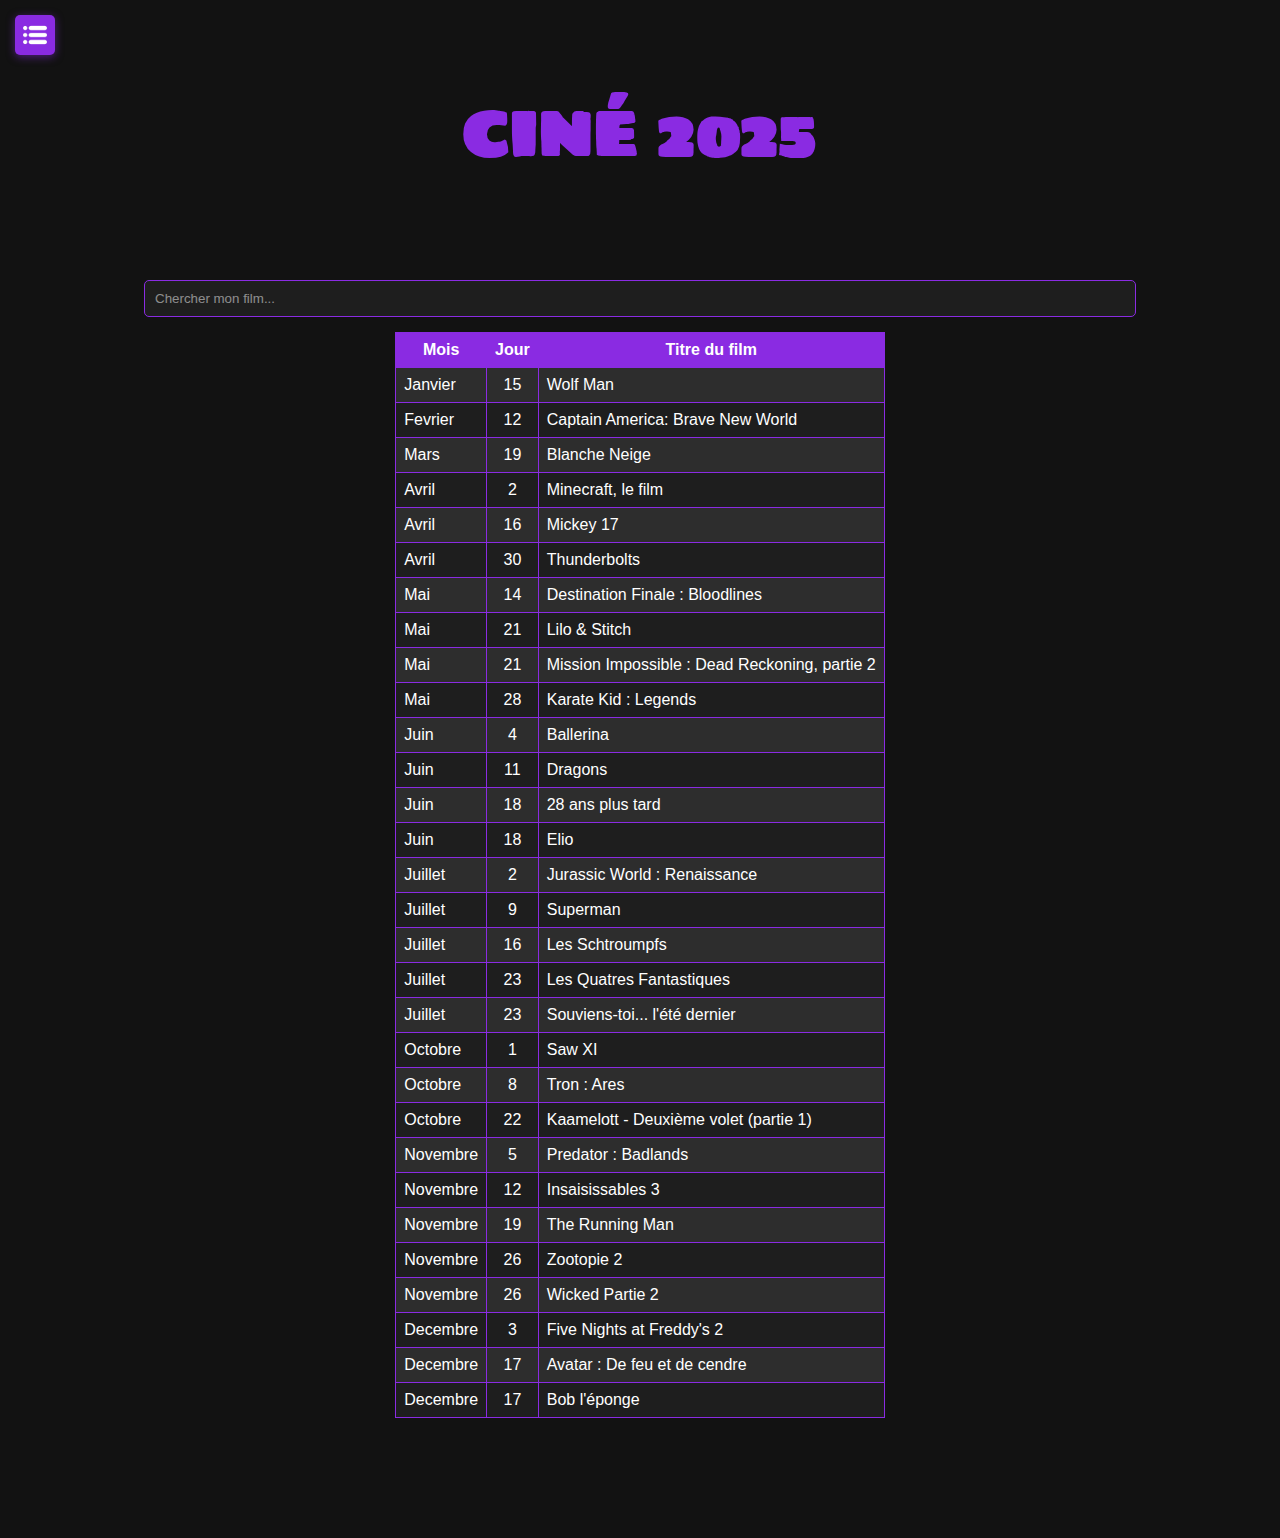
==== commit fc8463a7: "Barre de navigation" ====
--- a/index.html
+++ b/index.html
@@ -17,10 +17,13 @@
             <img src="menu-icon.png" alt="Menu">
         </div>
 
+        <div class="menu-overlay"></div>
+        
         <nav class="menu">
             <ul class="menuNavigation">
-                <li><a href="./Ajout/ajout.html">Ajout</a></li>
-                <li><a href="https://www.youtube.com/shorts/Qi_bGQa4Eow" target="_blank">Lien</a></li>
+                <li style="--item-index: 0"><a href="./index.html">Accueil</a></li>
+                <li style="--item-index: 1"><a href="./Ajout/ajout.html">Ajout</a></li>
+                <li style="--item-index: 2"><a href="https://www.youtube.com/shorts/Qi_bGQa4Eow" target="_blank">Lien</a></li>
             </ul>
         </nav>
 
@@ -45,53 +48,27 @@
                 // Menu toggle
                 const menu = document.querySelector('.menu');
                 const menuToggleButton = document.getElementById('menuToggleButton');
-                const body = document.querySelector('body');
+                const menuOverlay = document.querySelector('.menu-overlay');
                 const menuLinks = document.querySelectorAll('.menuNavigation a');
-
-                // État initial - menu fermé sur mobile
-                if (window.innerWidth <= 768) {
-                    menu.classList.add('collapsed');
-                    body.classList.add('menu-collapsed');
-                }
 
                 // Toggle du menu
                 menuToggleButton.addEventListener('click', function() {
-                    menu.classList.toggle('collapsed');
-                    body.classList.toggle('menu-collapsed');
+                    menu.classList.toggle('active');
+                    menuOverlay.classList.toggle('active');
                 });
                 
-                // Fermer le menu quand on clique sur un lien (uniquement sur mobile)
+                // Fermer le menu quand on clique sur un lien
                 menuLinks.forEach(link => {
                     link.addEventListener('click', function() {
-                        if (window.innerWidth <= 768) {
-                            menu.classList.add('collapsed');
-                            body.classList.add('menu-collapsed');
-                        }
+                        menu.classList.remove('active');
+                        menuOverlay.classList.remove('active');
                     });
                 });
                 
-                // Fermer le menu quand on clique en dehors (uniquement sur mobile)
-                document.addEventListener('click', function(event) {
-                    const isClickInsideMenu = menu.contains(event.target);
-                    const isClickOnButton = menuToggleButton.contains(event.target);
-                    
-                    if (!isClickInsideMenu && !isClickOnButton && !menu.classList.contains('collapsed') && window.innerWidth <= 768) {
-                        menu.classList.add('collapsed');
-                        body.classList.add('menu-collapsed');
-                    }
-                });
-                
-                // Gestion de la taille de l'écran
-                window.addEventListener('resize', function() {
-                    if (window.innerWidth <= 768) {
-                        // Sur mobile, garder le menu fermé par défaut
-                        menu.classList.add('collapsed');
-                        body.classList.add('menu-collapsed');
-                    } else {
-                        // Sur desktop, ouvrir le menu par défaut
-                        menu.classList.remove('collapsed');
-                        body.classList.remove('menu-collapsed');
-                    }
+                // Fermer le menu quand on clique sur l'overlay
+                menuOverlay.addEventListener('click', function() {
+                    menu.classList.remove('active');
+                    menuOverlay.classList.remove('active');
                 });
             });
         </script>
--- a/index.css
+++ b/index.css
@@ -1,213 +1,202 @@
 /* Styles généraux */
 body {
-    font-family: sans-serif;
-    margin: 0;
-    transition: margin-left 0.3s ease;
-    background-color: #121212;
-    color: white;
+  font-family: sans-serif;
+  margin: 0;
+  background-color: #121212;
+  color: white;
+}
+
+/* Styles du bouton de menu */
+#menuToggleButton {
+  position: fixed;
+  top: 15px;
+  left: 15px;
+  width: 40px;
+  height: 40px;
+  background-color: #8a2be2; /* couleur bouton de menu */
+  border-radius: 5px;
+  cursor: pointer;
+  z-index: 1000;
+  display: flex;
+  justify-content: center;
+  align-items: center;
+  box-shadow: 0 2px 8px rgba(138, 43, 226, 0.5);
+}
+
+#menuToggleButton img {
+  width: 24px;
+  height: 24px;
+}
+
+/* Styles de la nouvelle barre de navigation déroulante */
+.menu {
+  position: fixed;
+  top: 65px; /* Position sous le toggle button */
+  left: 15px;
+  width: auto;
+  z-index: 900;
+  overflow: hidden;
+}
+
+.menuNavigation {
+  list-style: none;
+  padding: 0;
+  margin: 0;
+  display: flex;
+  flex-direction: column;
+  gap: 10px; /* Espace entre les boutons */
+  transform: translateY(-200%); /* Commence hors de l'écran */
+  transition: transform 0.4s ease;
+}
+
+.menuNavigation li {
+  margin: 0;
+  opacity: 0;
+  transform: translateX(-20px);
+  transition: opacity 0.3s ease, transform 0.3s ease;
+  transition-delay: calc(0.05s * var(--item-index, 0));
+}
+
+.menuNavigation a {
+  display: block;
+  padding: 10px 15px;
+  background-color: #8a2be2; /* Boutons violets */
+  border-radius: 5px;
+  text-decoration: none;
+  color: white;
+  min-width: 120px;
+  text-align: center;
+  box-shadow: 0 2px 8px rgba(0, 0, 0, 0.3);
+  transition: all 0.3s ease;
+}
+
+.menuNavigation a:hover {
+  background-color: #9d4ced;
+  transform: translateY(-2px);
+  box-shadow: 0 4px 12px rgba(138, 43, 226, 0.6);
+}
+
+/* État ouvert du menu */
+.menu.active .menuNavigation {
+  transform: translateY(0);
+}
+
+.menu.active .menuNavigation li {
+  opacity: 1;
+  transform: translateX(0);
+}
+
+/* Styles du contenu principal */
+main {
+  padding: 20px;
+  padding-top: 60px;
+}
+
+/* Styles pour la section principale */
+.section-accueil {
+  display: flex;
+  flex-direction: column;
+  align-items: center;
+  padding: 20px 20px 40px 20px;
+}
+
+.section-accueil .titre-section h1 {
+  font-family: 'Sigmar', cursive;
+  font-size: 4rem;
+  margin: 0;
+  text-transform: uppercase;
+  letter-spacing: 3px;
+  font-weight: bold;
+  color: #8a2be2;
+  margin-bottom: 40px;
+}
+
+/* Styles de la barre de recherche */
+input[type="search"] {
+  width: 80%;
+  padding: 10px;
+  margin: 15px auto;
+  display: block;
+  border-radius: 5px;
+  border: 1px solid #8a2be2;
+  background-color: #1E1E1E;
+  color: white;
+}
+
+input[type="search"]::placeholder {
+  color: rgba(255, 255, 255, 0.5);
+}
+
+/* Styles du tableau */
+table {
+  width: auto;
+  max-width: 80%;
+  margin: 0 auto;
+  border-collapse: collapse;
+  margin-bottom: 100px;
+  color: white;
+  background-color: #1E1E1E;
+}
+
+td, th {
+  border: 1px solid #8a2be2;
+  padding: 8px;
+}
+
+th {
+  background-color: #8a2be2;
+  color: white;
+}
+
+tr:nth-child(even) {
+  background-color: #2d2d2d;
+}
+
+td:nth-child(2) {
+  text-align: center;
+}
+
+table td:nth-child(3) {
+  max-width: 1000px;
+  white-space: nowrap;
+  overflow: hidden;
+  text-overflow: ellipsis;
+}
+
+/* Overlay pour fermer le menu au clic */
+.menu-overlay {
+  position: fixed;
+  top: 0;
+  left: 0;
+  right: 0;
+  bottom: 0;
+  background-color: rgba(0, 0, 0, 0.5);
+  z-index: 800;
+  display: none;
+}
+
+.menu-overlay.active {
+  display: block;
+}
+
+/* Responsivité */
+@media (max-width: 768px) {
+  .section-accueil .titre-section h1 {
+    font-size: 3rem;
+  }
+}
+
+/* Pour les très petits écrans */
+@media (max-width: 480px) {
+  .section-accueil .titre-section h1 {
+    font-size: 2.5rem;
   }
   
-  /* Styles du bouton de menu */
-  #menuToggleButton {
-    position: fixed;
-    top: 15px;
-    left: 15px;
-    width: 40px;
-    height: 40px;
-    background-color: #8a2be2; /* couleur bouton de menu */
-    border-radius: 5px;
-    cursor: pointer;
-    z-index: 1000;
-    display: flex;
-    justify-content: center;
-    align-items: center;
-  }
-  
-  #menuToggleButton img {
-    width: 24px;
-    height: 24px;
-  }
-  
-  /* Styles de la barre de navigation */
   .menu {
-    position: fixed;
-    top: 0;
-    left: 0;
-    width: 200px;
-    height: 100%;
-    background-color: #8a2be2; /* couleur de barre de navigation */
-    overflow: hidden;
-    transition: width 0.3s ease;
-    z-index: 900;
-  }
-  
-  .menuNavigation {
-    list-style: none;
-    padding: 60px 0 0 0;
-    margin: 0;
-    display: flex;
-    flex-direction: column;
-  }
-  
-  .menuNavigation li {
-    margin-right: 0px;
+    left: 10px;
   }
   
   .menuNavigation a {
-    display: block;
-    padding: 10px 15px;
-    text-decoration: none;
-    color: white;
-    transition: background-color 0.3s;
-  }
-  
-  .menuNavigation a:hover {
-    box-shadow: white 8px 2px 8px 0;
-  }
-  
-  /* Styles pour le menu replié */
-  .menu.collapsed {
-    width: 0;
-  }
-  
-  body.menu-collapsed {
-    margin-left: 0;
-  }
-  
-  /* Styles du contenu principal */
-  main {
-    padding: 20px;
-    margin-left: 200px;
-    transition: margin-left 0.3s ease;
-  }
-  
-  /* Ajustement du contenu quand le menu est replié */
-  body.menu-collapsed main {
-    margin-left: 0;
-  }
-  
-  /* Styles pour la section principale */
-  .section-accueil {
-    display: flex;
-    flex-direction: column;
-    align-items: center;
-    padding: 20px 20px 40px 20px;
-  }
-  
-  .section-accueil .titre-section h1 {
-    font-family: 'Sigmar', cursive;
-    font-size: 4rem;
-    margin: 0;
-    text-transform: uppercase;
-    letter-spacing: 3px;
-    font-weight: bold;
-    color: #8a2be2;
-    margin-bottom: 40px;
-  }
-  
-  /* Styles de la barre de recherche */
-  input[type="search"] {
-    width: 80%;
-    padding: 10px;
-    margin: 15px auto;
-    display: block;
-    border-radius: 5px;
-    border: 1px solid #8a2be2;
-    background-color: #1E1E1E;
-    color: white;
-  }
-  
-  input[type="search"]::placeholder {
-    color: rgba(255, 255, 255, 0.5);
-  }
-  
-  /* Styles du tableau */
-  table {
-    width: auto;
-    max-width: 80%;
-    margin: 0 auto;
-    border-collapse: collapse;
-    margin-bottom: 100px;
-    color: white;
-    background-color: #1E1E1E;
-  }
-  
-  td, th {
-    border: 1px solid #8a2be2;
-    padding: 8px;
-  }
-  
-  th {
-    background-color: #8a2be2;
-    color: white;
-  }
-  
-  tr:nth-child(even) {
-    background-color: #2d2d2d;
-  }
-  
-  td:nth-child(2) {
-    text-align: center;
-  }
-  
-  table td:nth-child(3) {
-    max-width: 1000px;
-    white-space: nowrap;
-    overflow: hidden;
-    text-overflow: ellipsis;
-  }
-  
-  /* Responsivité */
-  @media (max-width: 768px) {
-    .section-accueil .titre-section h1 {
-      font-size: 3rem;
-    }
-    
-    .menu {
-      width: 0;
-    }
-    
-    main {
-      margin-left: 0;
-    }
-    
-    #menuToggleButton {
-      z-index: 1100;
-      box-shadow: 0 2px 5px rgba(0, 0, 0, 0.3);
-    }
-    
-    .menu:not(.collapsed) {
-      width: 250px;
-    }
-    
-    .menu {
-      height: 100vh;
-    }
-    
-    .menuNavigation a {
-      padding: 15px 20px;
-      font-size: 1.1rem;
-    }
-    
-    body:not(.menu-collapsed) .menu {
-      box-shadow: 0 0 15px rgba(0, 0, 0, 0.5);
-    }
-    
-    body:not(.menu-collapsed)::before {
-      content: '';
-      position: fixed;
-      top: 0;
-      left: 0;
-      width: 100%;
-      height: 100%;
-      background-color: rgba(0, 0, 0, 0.5);
-      z-index: 800;
-    }
-  }
-  
-  /* Pour les très petits écrans */
-  @media (max-width: 480px) {
-    .section-accueil .titre-section h1 {
-      font-size: 2.5rem;
-    }
-  }+    min-width: 100px;
+  }
+}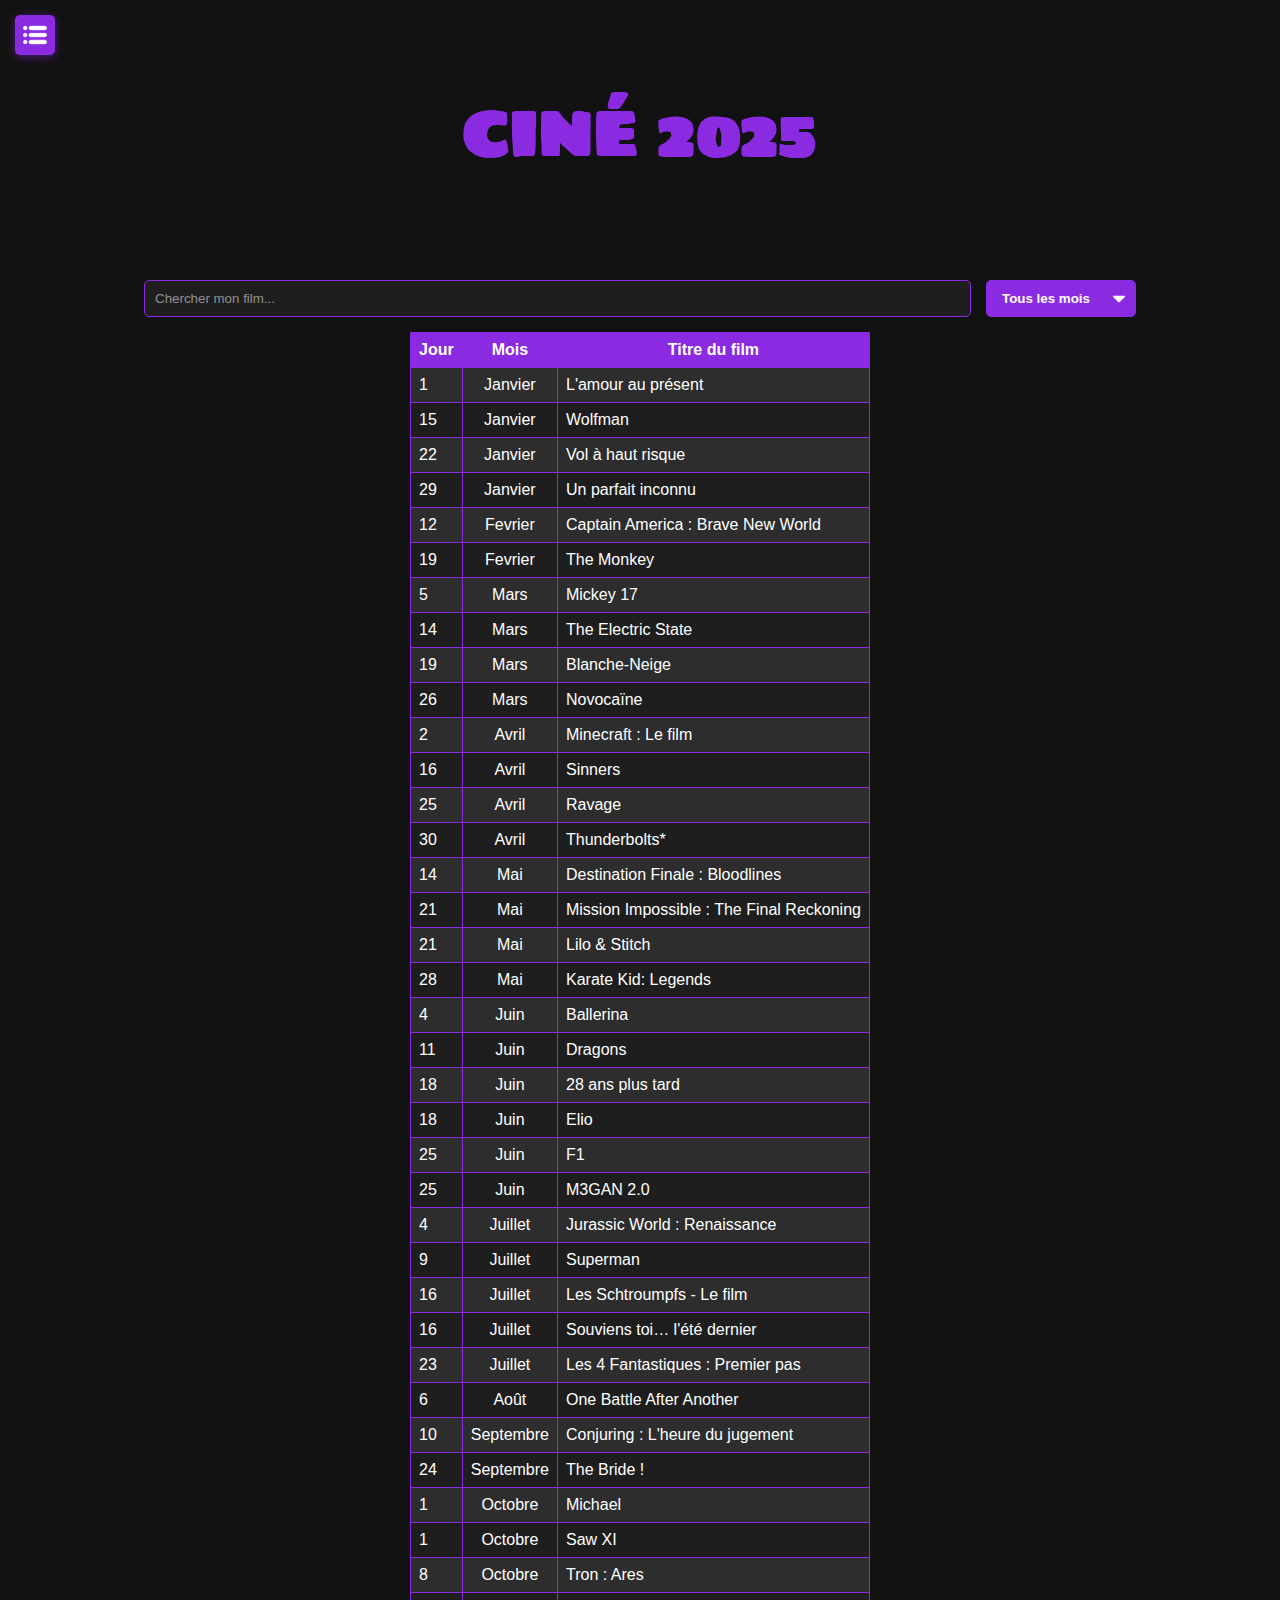
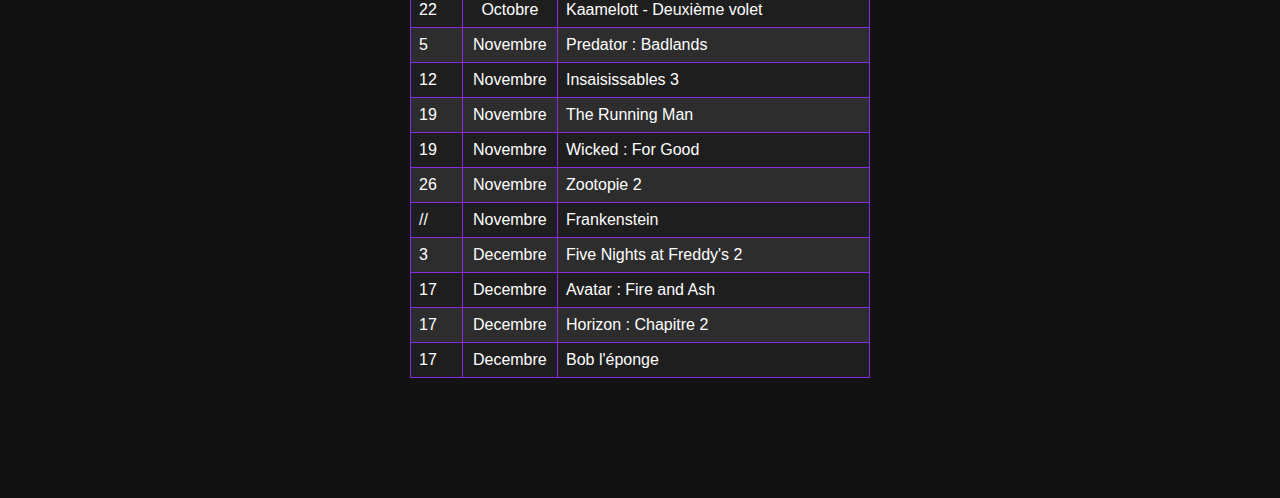
==== commit b19b7890: "Filtre des mois" ====
--- a/index.html
+++ b/index.html
@@ -34,8 +34,26 @@
                 </div>
             </section>
 
-            <div>
+            <div class="search-controls">
                 <input placeholder="Chercher mon film..." id="search" type="search"/>
+                
+                <div class="month-filter">
+                    <select id="monthSelector">
+                        <option value="all">Tous les mois</option>
+                        <option value="Janvier">Janvier</option>
+                        <option value="Fevrier">Février</option>
+                        <option value="Mars">Mars</option>
+                        <option value="Avril">Avril</option>
+                        <option value="Mai">Mai</option>
+                        <option value="Juin">Juin</option>
+                        <option value="Juillet">Juillet</option>
+                        <option value="Août">Août</option>
+                        <option value="Septembre">Septembre</option>
+                        <option value="Octobre">Octobre</option>
+                        <option value="Novembre">Novembre</option>
+                        <option value="Decembre">Décembre</option>
+                    </select>
+                </div>
             </div>
             
             <div> 
@@ -70,6 +88,23 @@
                     menu.classList.remove('active');
                     menuOverlay.classList.remove('active');
                 });
+                
+                // Gestion du filtre par mois
+                document.getElementById('monthSelector').addEventListener('change', function() {
+                    const selectedMonth = this.value;
+                    let filteredData;
+                    
+                    if (selectedMonth === 'all') {
+                        filteredData = data; // Tous les films
+                    } else {
+                        filteredData = data.filter(film => 
+                            film.Mois.trim() === selectedMonth.trim()
+                        );
+                    }
+                    
+                    table.setDataTable(filteredData);
+                    document.getElementById("table").innerHTML = table.consituteTable();
+                });
             });
         </script>
     </body>
--- a/index.css
+++ b/index.css
@@ -111,12 +111,19 @@
   margin-bottom: 40px;
 }
 
-/* Styles de la barre de recherche */
+/* Styles de la barre de recherche et filtres */
+.search-controls {
+  display: flex;
+  justify-content: space-between;
+  align-items: center;
+  width: 80%;
+  margin: 15px auto;
+  gap: 15px;
+}
+
 input[type="search"] {
-  width: 80%;
+  flex: 1;
   padding: 10px;
-  margin: 15px auto;
-  display: block;
   border-radius: 5px;
   border: 1px solid #8a2be2;
   background-color: #1E1E1E;
@@ -125,6 +132,31 @@
 
 input[type="search"]::placeholder {
   color: rgba(255, 255, 255, 0.5);
+}
+
+.month-filter select {
+  padding: 10px 15px;
+  border-radius: 5px;
+  border: 1px solid #8a2be2;
+  background-color: #8a2be2;
+  color: white;
+  font-weight: bold;
+  cursor: pointer;
+  min-width: 150px;
+  appearance: none;
+  -webkit-appearance: none;
+  -moz-appearance: none;
+  background-image: url("data:image/svg+xml;charset=US-ASCII,%3Csvg%20xmlns%3D%22http%3A%2F%2Fwww.w3.org%2F2000%2Fsvg%22%20width%3D%22292.4%22%20height%3D%22292.4%22%3E%3Cpath%20fill%3D%22%23FFFFFF%22%20d%3D%22M287%2069.4a17.6%2017.6%200%200%200-13-5.4H18.4c-5%200-9.3%201.8-12.9%205.4A17.6%2017.6%200%200%200%200%2082.2c0%205%201.8%209.3%205.4%2012.9l128%20127.9c3.6%203.6%207.8%205.4%2012.8%205.4s9.2-1.8%2012.8-5.4L287%2095c3.5-3.5%205.4-7.8%205.4-12.8%200-5-1.9-9.2-5.4-12.8z%22%2F%3E%3C%2Fsvg%3E");
+  background-repeat: no-repeat;
+  background-position: right 10px top 50%;
+  background-size: 12px auto;
+  padding-right: 30px;
+  transition: all 0.3s ease;
+}
+
+.month-filter select:hover {
+  background-color: #9d4ced;
+  box-shadow: 0 4px 12px rgba(138, 43, 226, 0.4);
 }
 
 /* Styles du tableau */
@@ -184,6 +216,15 @@
   .section-accueil .titre-section h1 {
     font-size: 3rem;
   }
+  
+  .search-controls {
+    flex-direction: column;
+    width: 90%;
+  }
+  
+  .month-filter select {
+    width: 100%;
+  }
 }
 
 /* Pour les très petits écrans */
